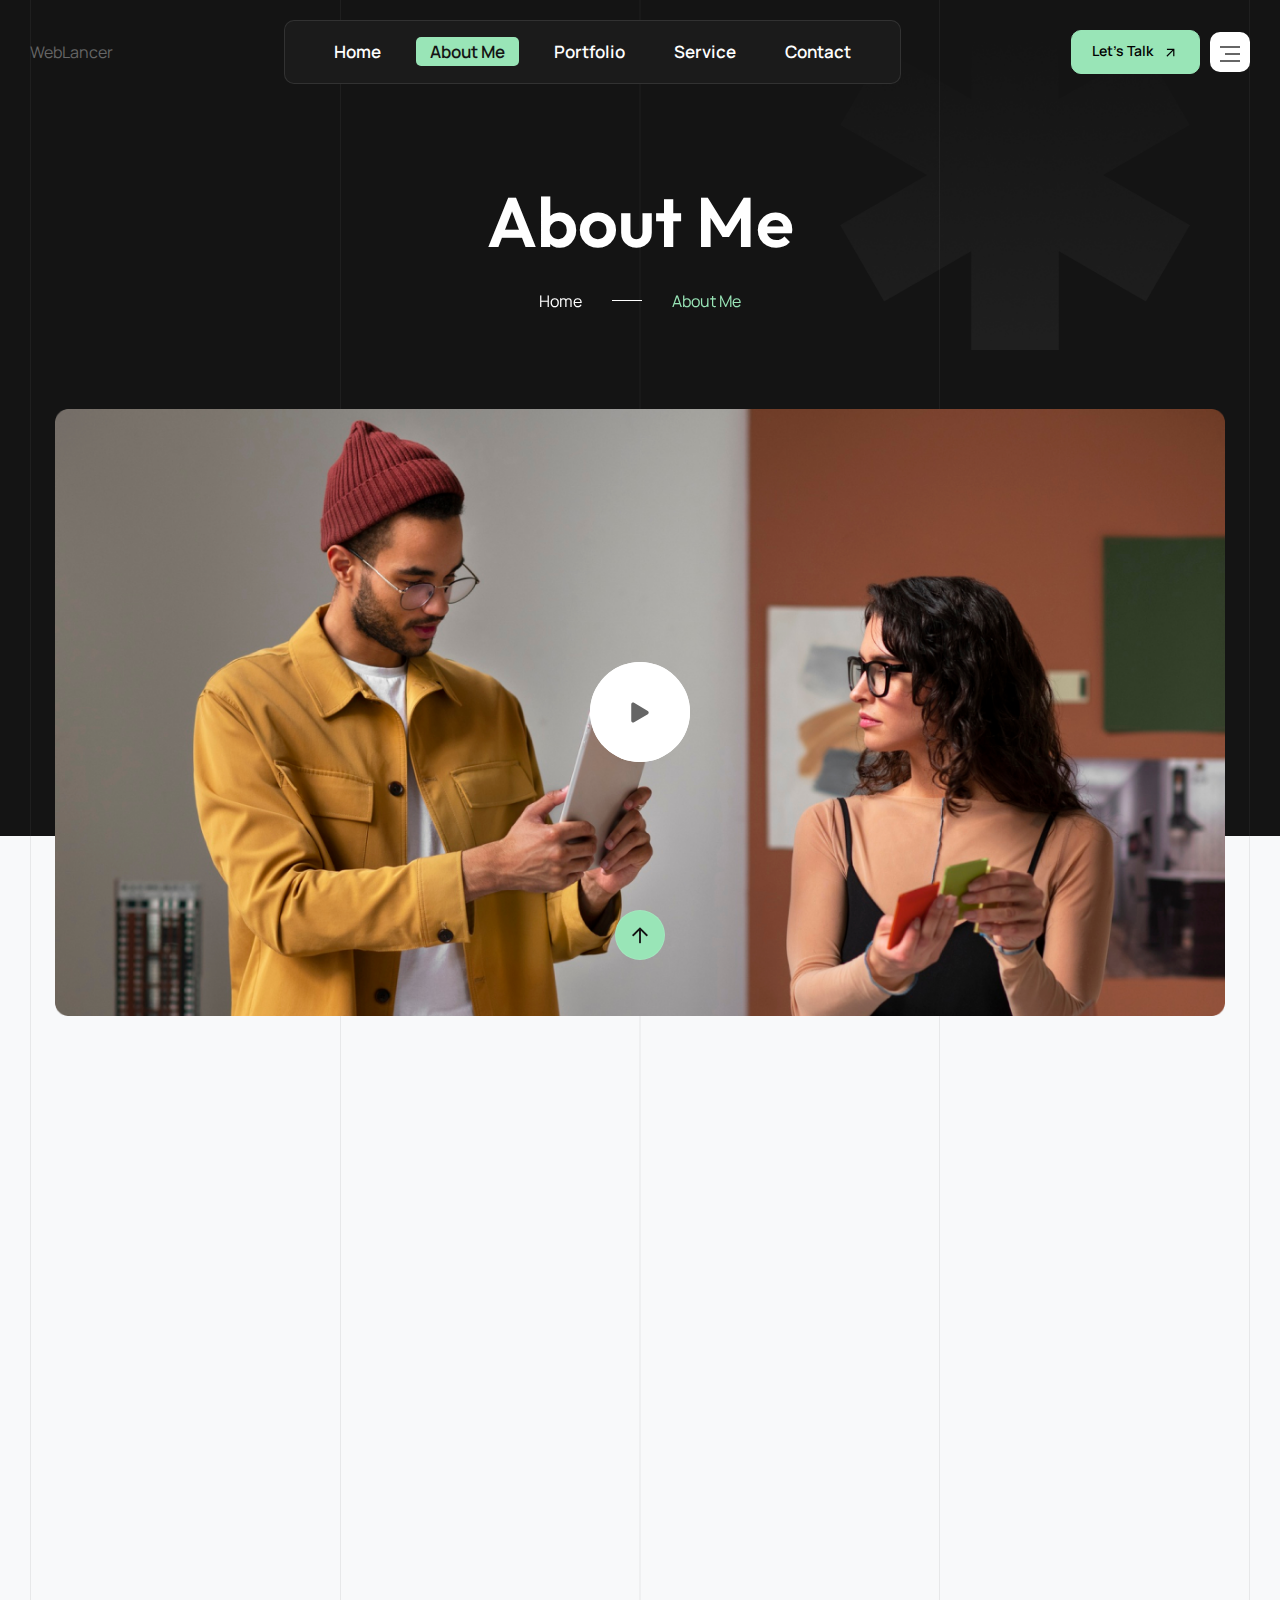
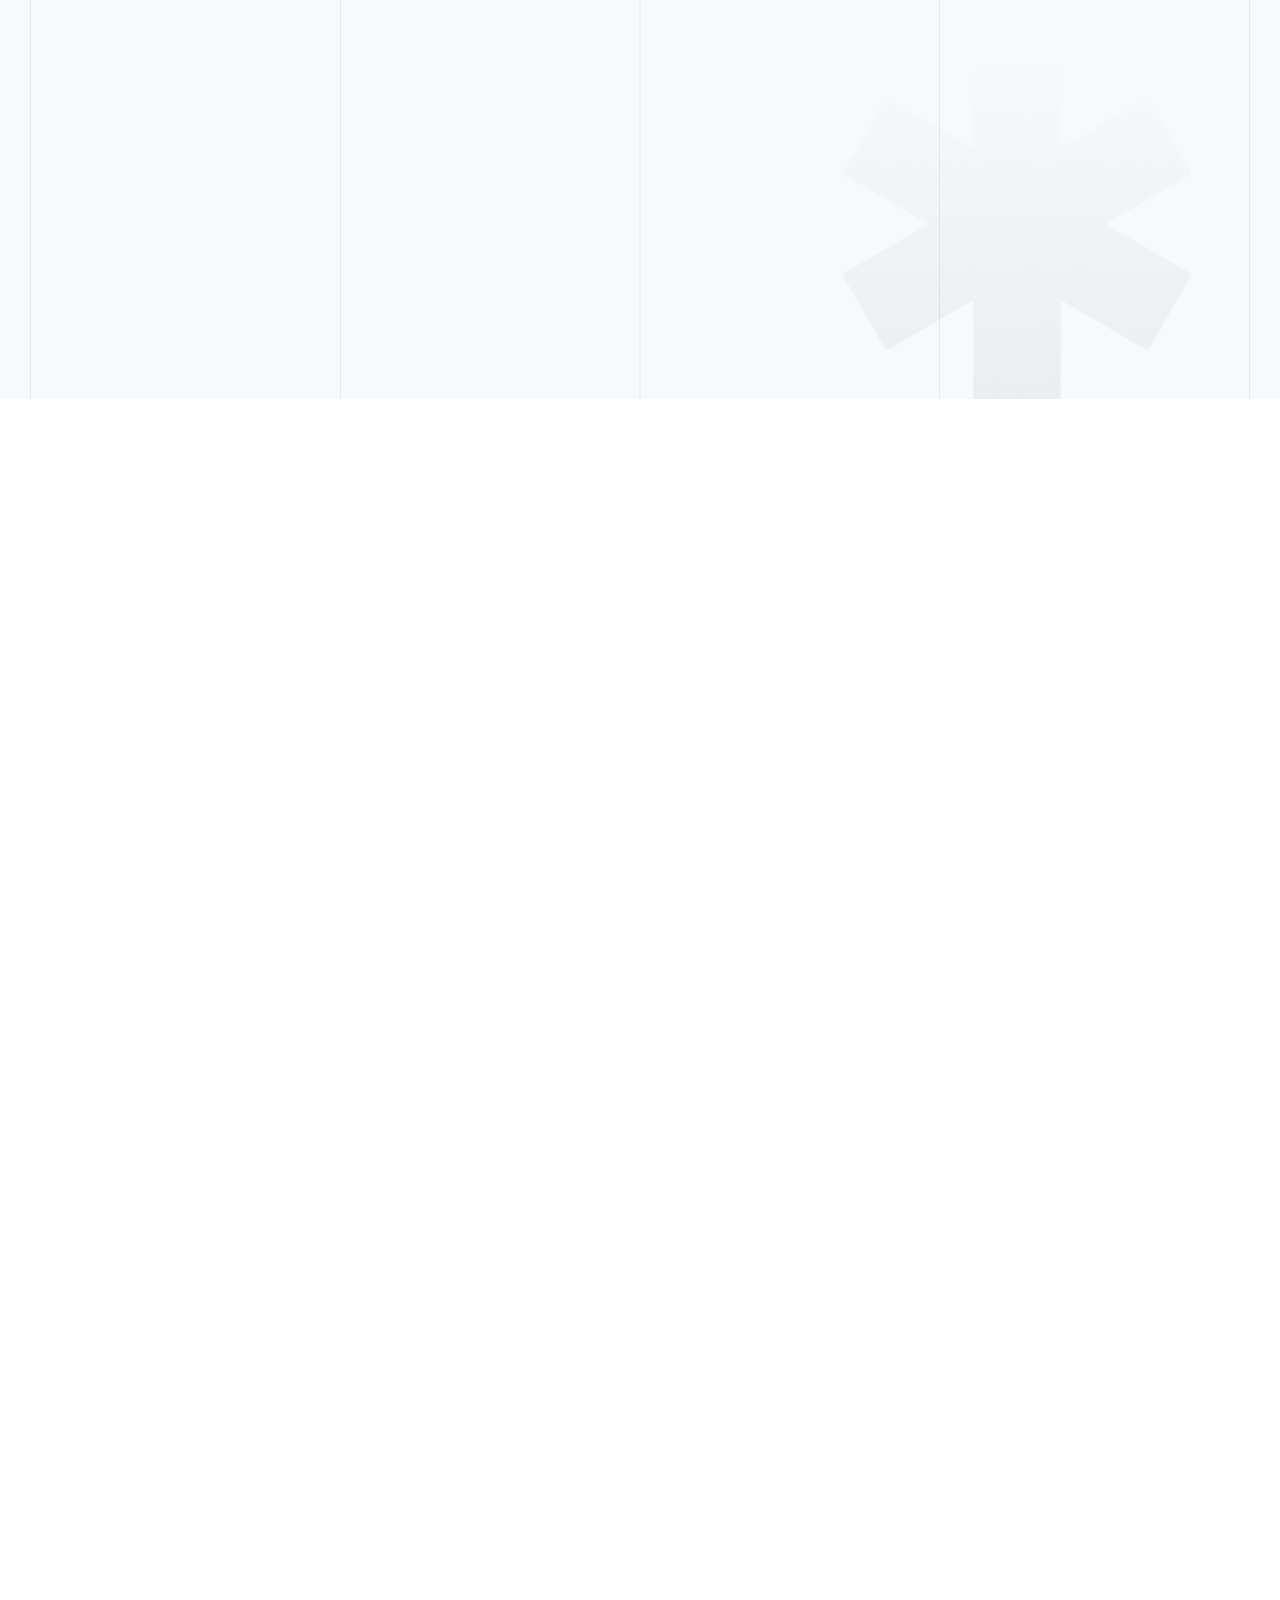
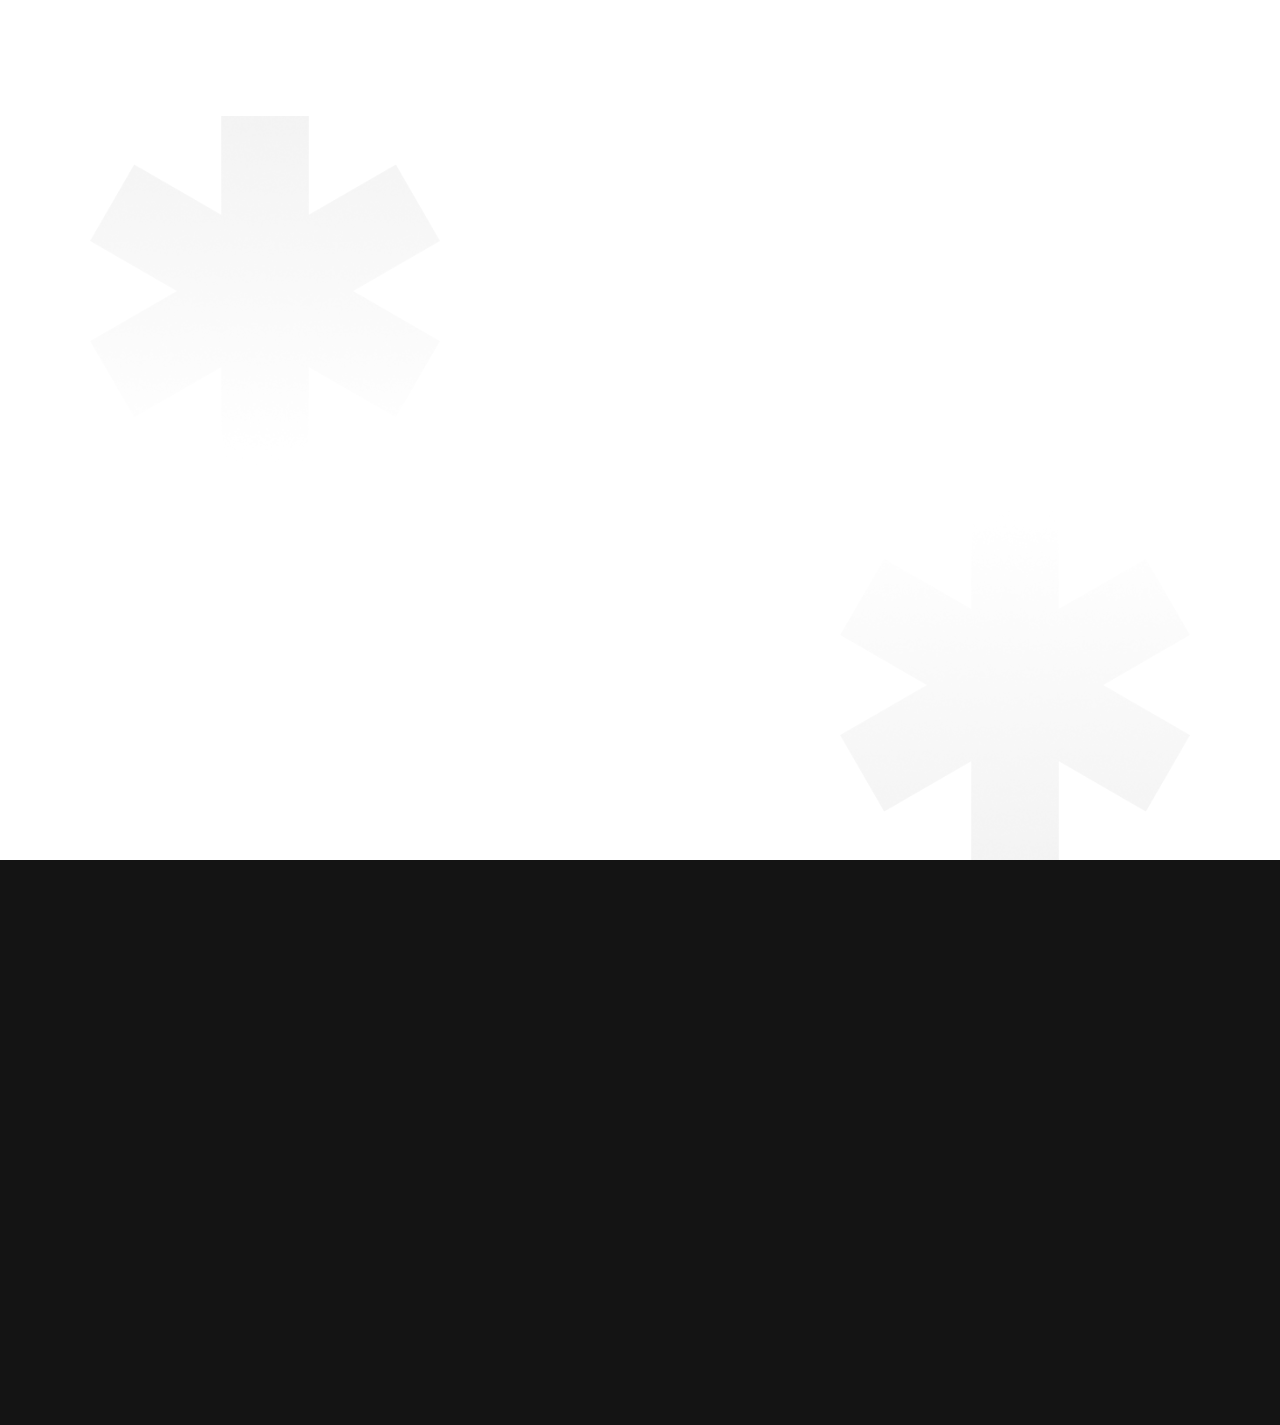
==== about-me.html @ 70f8950f "Add files via upload" ====
<!DOCTYPE html>
<html class="no-js" lang="en">


<!-- Mirrored from www.hiveart.xyz/rexon/rexon/about-me.html by HTTrack Website Copier/3.x [XR&CO'2014], Wed, 20 Nov 2024 06:30:56 GMT -->
<head>
    <meta charset="utf-8" />
    <meta http-equiv="x-ua-compatible" content="ie=edge" />
    <title>Rexon - Personal Portfolio Template</title>
    <meta name="AdsBot-Google" content="noindex follow" />
    <meta name="description" content="Rexon - Personal Portfolio Template">
    <meta name="viewport" content="width=device-width, initial-scale=1, shrink-to-fit=no" />

    <!-- Favicon -->
    <link rel="shortcut icon" type="image/x-icon" href="assets/images/favicon.png" />

    <!-- CSS (Font, Vendor, Icon, Plugins & Style CSS files) -->

    <!-- Font CSS -->
    <link rel="preconnect" href="https://fonts.googleapis.com/">
    <link rel="preconnect" href="https://fonts.gstatic.com/" crossorigin>
    <link href="https://fonts.googleapis.com/css2?family=Manrope:wght@200..800&amp;family=Outfit:wght@100..900&amp;display=swap" rel="stylesheet">

    <!-- Vendor CSS (Bootstrap & Icon Font) -->
    <link rel="stylesheet" href="assets/css/vendor/bootstrap.min.css">

    <!-- Plugins CSS (All Plugins Files) -->
    <link rel="stylesheet" href="assets/css/plugins/aos.css">
    <link rel="stylesheet" href="assets/css/plugins/swiper-bundle.min.css">
    <link rel="stylesheet" href="assets/css/plugins/magnific-popup.css">

    <!-- Style CSS -->
    <link rel="stylesheet" href="assets/css/pages/about-me.css">

</head>

<body>
    <!-- Header start -->
    <div class="container-fluid">
        <header id="sticky-header" class="header position-absolute w-100 z-3">
            <div class="d-flex align-items-center justify-content-between">
                <div class="flex-shrink-1">
                    <a href="index.html" class="brand-logo">
                        WebLancer
                    </a>
                </div>

                <div class="d-none d-xl-flex flex-grow-1 justify-content-center">
                    <nav class="main-nav">
                        <ul class="main-menu text-capitalize d-flex flex-wrap align-items-center list-unstyled p-0 m-0">
                            <li class="main-menu-list-item"><a href="index.html" class="main-menu-link ">Home</a>
                            </li>
                            <li class="main-menu-list-item"><a href="about-me.html" class="main-menu-link main-menu-active-link">About Me</a>
                            </li>
                            <li class="main-menu-list-item"><a href="project.html" class="main-menu-link ">Portfolio</a>
                            </li>
                            <li class="main-menu-list-item"><a href="service.html" class="main-menu-link ">service</a>
                            </li>
                            
                            <li class="main-menu-list-item"><a href="contact.html" class="main-menu-link ">Contact</a>
                            </li>
                        </ul>
                    </nav>
                </div>
                <div class="flex-shrink-1">
                    <div class="d-flex flex-wrap align-items-center justify-content-end contact-btn-wrap">
                        <a href="contact.html" class="btn btn-primary contact-btn d-none d-sm-inline-block">Let’s Talk
                            <span class="contact-btn-icon">
                    <svg width="16" height="15" viewBox="0 0 16 15" fill="none" xmlns="http://www.w3.org/2000/svg">
                        <path
                            d="M3.90566 3.95808C3.88909 3.80893 4.02167 3.67634 4.1874 3.67634H11.1148C11.2806 3.67634 11.3966 3.79235 11.3966 3.95808V10.8855C11.3966 11.0512 11.264 11.1838 11.1148 11.1673L10.4685 11.1838C10.3028 11.1838 10.1702 11.0512 10.1868 10.9021L10.1702 5.74794L4.51885 11.3993C4.40284 11.5153 4.23712 11.5153 4.12111 11.3993L3.65707 10.9352C3.55763 10.8358 3.54106 10.6535 3.65707 10.5375L9.3084 4.88616H4.17083C4.02167 4.90273 3.88909 4.77015 3.88909 4.60442L3.90566 3.95808Z"
                            fill="currentColor" />
                    </svg>
                </span>
                        </a>
                        <button class="border-0 menu-toggle-btn" id="offcanvas-toggle" data-bs-toggle="offcanvas" data-bs-target="#offcanvas" aria-controls="offcanvas">
                            <svg width="20" height="16" viewBox="0 0 20 16" fill="none" xmlns="http://www.w3.org/2000/svg">
                                <path fill-rule="evenodd" clip-rule="evenodd" d="M0 0H20V2H0V0ZM5 7H20V9H5V7ZM20 14H0V16H20V14Z" fill="currentColor" />
                            </svg>

                        </button>
                    </div>
                </div>
            </div>
        </header>

    </div>


    <!-- offcanvas-menu start -->
    <div id="offcanvas" class="offcanvas offcanvas-start bg-dark d-flex flex-column">
        <!-- close button start -->

        <div class="d-flex flex-wrap justify-content-between align-items-center offcanvas-header">
            <a href="index.html">
                <img src="assets/images/logo/offcanvas-logo.png" alt="">
            </a>
            <button id="offcanvas-close" class="offcanvas-close bg-primary border-0" data-bs-dismiss="offcanvas" aria-label="Close">
                <svg width="24" height="24" viewBox="0 0 24 24" fill="none" xmlns="http://www.w3.org/2000/svg">
                    <path fill-rule="evenodd" clip-rule="evenodd" d="M19.2803 4.71967C19.5732 5.01256 19.5732 5.48744 19.2803 5.78033L5.78033 19.2803C5.48744 19.5732 5.01256 19.5732 4.71967 19.2803C4.42678 18.9874 4.42678 18.5126 4.71967 18.2197L18.2197 4.71967C18.5126 4.42678 18.9874 4.42678 19.2803 4.71967Z" fill="white" />
                    <path fill-rule="evenodd" clip-rule="evenodd" d="M4.71967 4.71967C5.01256 4.42678 5.48744 4.42678 5.78033 4.71967L19.2803 18.2197C19.5732 18.5126 19.5732 18.9874 19.2803 19.2803C18.9874 19.5732 18.5126 19.5732 18.2197 19.2803L4.71967 5.78033C4.42678 5.48744 4.42678 5.01256 4.71967 4.71967Z" fill="white" />
                </svg>
            </button>
        </div>
        <!-- close button end -->

        <div class="offcanvas-social-and-navmenu-wrap">

            <!-- offcanvas-menu start -->
            <nav class="offcanvas-nav d-flex flex-wrap flex-column justify-content-between">
                <ul class="offcanvas-menu p-0 list-unstyled">
                    <li class="offcanvas-menu-item">
                        <a href="index.html" class="text-white fw-bold d-flex flex-wrap align-items-center justify-content-between offcanvas-menu-link">Home
                            <span class="d-inline-block animate-arrow-up">
              <svg width="24" height="24" viewBox="0 0 24 24" fill="none" xmlns="http://www.w3.org/2000/svg">
                <path d="M7 17L17 7" stroke="currentColor" stroke-opacity="0.9" stroke-width="2" stroke-linecap="round"
                  stroke-linejoin="round"></path>
                <path d="M7 7H17V17" stroke="currentColor" stroke-opacity="0.9" stroke-width="2" stroke-linecap="round"
                  stroke-linejoin="round"></path>
              </svg>
            </span>
                        </a>
                    </li>
                    <li class="offcanvas-menu-item">
                        <a href="service.html" class="text-white fw-bold d-flex flex-wrap align-items-center justify-content-between offcanvas-menu-link">Services
                            <span class="d-inline-block animate-arrow-up">
              <svg width="24" height="24" viewBox="0 0 24 24" fill="none" xmlns="http://www.w3.org/2000/svg">
                <path d="M7 17L17 7" stroke="currentColor" stroke-opacity="0.9" stroke-width="2" stroke-linecap="round"
                  stroke-linejoin="round"></path>
                <path d="M7 7H17V17" stroke="currentColor" stroke-opacity="0.9" stroke-width="2" stroke-linecap="round"
                  stroke-linejoin="round"></path>
              </svg>
            </span>
                        </a>

                    </li>
                    <li class="offcanvas-menu-item">
                        <a href="service-details.html" class="text-white fw-bold d-flex flex-wrap align-items-center justify-content-between offcanvas-menu-link">Services
                            Details
                            <span class="d-inline-block animate-arrow-up">
              <svg width="24" height="24" viewBox="0 0 24 24" fill="none" xmlns="http://www.w3.org/2000/svg">
                <path d="M7 17L17 7" stroke="currentColor" stroke-opacity="0.9" stroke-width="2" stroke-linecap="round"
                  stroke-linejoin="round"></path>
                <path d="M7 7H17V17" stroke="currentColor" stroke-opacity="0.9" stroke-width="2" stroke-linecap="round"
                  stroke-linejoin="round"></path>
              </svg>
            </span>
                        </a>

                    </li>
                    <li class="offcanvas-menu-item">
                        <a href="blog-grid.html" class="text-white fw-bold d-flex flex-wrap align-items-center justify-content-between offcanvas-menu-link">Blog
                            <span class="d-inline-block animate-arrow-up">
              <svg width="24" height="24" viewBox="0 0 24 24" fill="none" xmlns="http://www.w3.org/2000/svg">
                <path d="M7 17L17 7" stroke="currentColor" stroke-opacity="0.9" stroke-width="2" stroke-linecap="round"
                  stroke-linejoin="round"></path>
                <path d="M7 7H17V17" stroke="currentColor" stroke-opacity="0.9" stroke-width="2" stroke-linecap="round"
                  stroke-linejoin="round"></path>
              </svg>
            </span>
                        </a>
                    </li>
                    <li class="offcanvas-menu-item">
                        <a href="blog-details.html" class="text-white fw-bold d-flex flex-wrap align-items-center justify-content-between offcanvas-menu-link">Blog
                            Details
                            <span class="d-inline-block animate-arrow-up">
              <svg width="24" height="24" viewBox="0 0 24 24" fill="none" xmlns="http://www.w3.org/2000/svg">
                <path d="M7 17L17 7" stroke="currentColor" stroke-opacity="0.9" stroke-width="2" stroke-linecap="round"
                  stroke-linejoin="round"></path>
                <path d="M7 7H17V17" stroke="currentColor" stroke-opacity="0.9" stroke-width="2" stroke-linecap="round"
                  stroke-linejoin="round"></path>
              </svg>
            </span>
                        </a>
                    </li>
                    <li class="offcanvas-menu-item">
                        <a href="project.html" class="text-white fw-bold d-flex flex-wrap align-items-center justify-content-between offcanvas-menu-link">Projects
                            <span class="d-inline-block animate-arrow-up">
              <svg width="24" height="24" viewBox="0 0 24 24" fill="none" xmlns="http://www.w3.org/2000/svg">
                <path d="M7 17L17 7" stroke="currentColor" stroke-opacity="0.9" stroke-width="2" stroke-linecap="round"
                  stroke-linejoin="round"></path>
                <path d="M7 7H17V17" stroke="currentColor" stroke-opacity="0.9" stroke-width="2" stroke-linecap="round"
                  stroke-linejoin="round"></path>
              </svg>
            </span>
                        </a>
                    </li>
                    <li class="offcanvas-menu-item">
                        <a href="Project-details.html" class="text-white fw-bold d-flex flex-wrap align-items-center justify-content-between offcanvas-menu-link">Project
                            Details
                            <span class="d-inline-block animate-arrow-up">
              <svg width="24" height="24" viewBox="0 0 24 24" fill="none" xmlns="http://www.w3.org/2000/svg">
                <path d="M7 17L17 7" stroke="currentColor" stroke-opacity="0.9" stroke-width="2" stroke-linecap="round"
                  stroke-linejoin="round"></path>
                <path d="M7 7H17V17" stroke="currentColor" stroke-opacity="0.9" stroke-width="2" stroke-linecap="round"
                  stroke-linejoin="round"></path>
              </svg>
            </span>
                        </a>
                    </li>
                    <li class="offcanvas-menu-item">
                        <a href="about-me.html" class="text-white fw-bold d-flex flex-wrap align-items-center justify-content-between offcanvas-menu-link">About
                            Me
                            <span class="d-inline-block animate-arrow-up">
              <svg width="24" height="24" viewBox="0 0 24 24" fill="none" xmlns="http://www.w3.org/2000/svg">
                <path d="M7 17L17 7" stroke="currentColor" stroke-opacity="0.9" stroke-width="2" stroke-linecap="round"
                  stroke-linejoin="round"></path>
                <path d="M7 7H17V17" stroke="currentColor" stroke-opacity="0.9" stroke-width="2" stroke-linecap="round"
                  stroke-linejoin="round"></path>
              </svg>
            </span>
                        </a>
                    </li>

                    <li class="offcanvas-menu-item">
                        <a href="contact.html" class="text-white fw-bold d-flex flex-wrap align-items-center justify-content-between offcanvas-menu-link">Contact
                            <span class="d-inline-block animate-arrow-up">
              <svg width="24" height="24" viewBox="0 0 24 24" fill="none" xmlns="http://www.w3.org/2000/svg">
                <path d="M7 17L17 7" stroke="currentColor" stroke-opacity="0.9" stroke-width="2" stroke-linecap="round"
                  stroke-linejoin="round"></path>
                <path d="M7 7H17V17" stroke="currentColor" stroke-opacity="0.9" stroke-width="2" stroke-linecap="round"
                  stroke-linejoin="round"></path>
              </svg>
            </span>
                        </a>
                    </li>

                </ul>
            </nav>

            <nav class="py-10 mt-lg-auto">
                <ul class="social-links d-flex flex-wrap list-unstyled">
                    <li class="social-links-item"><a href="#" class="social-link">
                            <svg width="8" height="14" viewBox="0 0 8 14" fill="none" xmlns="http://www.w3.org/2000/svg">
                                <path d="M7.08398 7.9375H5.17969V13.625H2.64062V7.9375H0.558594V5.60156H2.64062V3.79883C2.64062 1.76758 3.85938 0.625 5.71289 0.625C6.60156 0.625 7.54102 0.802734 7.54102 0.802734V2.80859H6.5C5.48438 2.80859 5.17969 3.41797 5.17969 4.07812V5.60156H7.43945L7.08398 7.9375Z" fill="currentColor"></path>
                            </svg>

                        </a></li>
                    <li class="social-links-item"><a href="#" class="social-link">
                            <svg width="14" height="11" viewBox="0 0 14 11" fill="none" xmlns="http://www.w3.org/2000/svg">
                                <path d="M12.0918 2.60938C12.0918 2.73633 12.0918 2.83789 12.0918 2.96484C12.0918 6.49414 9.42578 10.5312 4.52539 10.5312C3.00195 10.5312 1.60547 10.0996 0.4375 9.33789C0.640625 9.36328 0.84375 9.38867 1.07227 9.38867C2.31641 9.38867 3.45898 8.95703 4.37305 8.24609C3.20508 8.2207 2.21484 7.45898 1.88477 6.39258C2.0625 6.41797 2.21484 6.44336 2.39258 6.44336C2.62109 6.44336 2.875 6.39258 3.07813 6.3418C1.85938 6.08789 0.945313 5.02148 0.945313 3.72656V3.70117C1.30078 3.9043 1.73242 4.00586 2.16406 4.03125C1.42773 3.54883 0.970704 2.73633 0.970704 1.82227C0.970704 1.31445 1.09766 0.857422 1.32617 0.476562C2.64648 2.07617 4.62695 3.14258 6.83594 3.26953C6.78516 3.06641 6.75977 2.86328 6.75977 2.66016C6.75977 1.1875 7.95313 -0.00585938 9.42578 -0.00585938C10.1875 -0.00585938 10.873 0.298828 11.3809 0.832031C11.9648 0.705078 12.5488 0.476562 13.0566 0.171875C12.8535 0.806641 12.4473 1.31445 11.8887 1.64453C12.4219 1.59375 12.9551 1.44141 13.4121 1.23828C13.0566 1.77148 12.5996 2.22852 12.0918 2.60938Z" fill="currentColor"></path>
                            </svg>

                        </a></li>
                    <li class="social-links-item"><a href="#" class="social-link">
                            <svg width="13" height="13" viewBox="0 0 13 13" fill="none" xmlns="http://www.w3.org/2000/svg">
                                <path d="M3.35156 12.125H0.990234V4.5332H3.35156V12.125ZM2.1582 3.51758C1.42187 3.51758 0.8125 2.88281 0.8125 2.12109C0.8125 1.38477 1.42187 0.775391 2.1582 0.775391C2.91992 0.775391 3.5293 1.38477 3.5293 2.12109C3.5293 2.88281 2.91992 3.51758 2.1582 3.51758ZM12.1621 12.125H9.82617V8.44336C9.82617 7.55469 9.80078 6.4375 8.58203 6.4375C7.36328 6.4375 7.18555 7.37695 7.18555 8.36719V12.125H4.82422V4.5332H7.08398V5.57422H7.10937C7.43945 4.99023 8.20117 4.35547 9.34375 4.35547C11.7305 4.35547 12.1875 5.92969 12.1875 7.96094V12.125H12.1621Z" fill="currentColor"></path>
                            </svg>

                        </a></li>
                    <li class="social-links-item"><a href="#" class="social-link">
                            <svg width="13" height="12" viewBox="0 0 13 12" fill="none" xmlns="http://www.w3.org/2000/svg">
                                <path d="M6.5 3.33008C8.09961 3.33008 9.41992 4.65039 9.41992 6.25C9.41992 7.875 8.09961 9.16992 6.5 9.16992C4.875 9.16992 3.58008 7.875 3.58008 6.25C3.58008 4.65039 4.875 3.33008 6.5 3.33008ZM6.5 8.1543C7.54102 8.1543 8.37891 7.31641 8.37891 6.25C8.37891 5.20898 7.54102 4.37109 6.5 4.37109C5.43359 4.37109 4.5957 5.20898 4.5957 6.25C4.5957 7.31641 5.45898 8.1543 6.5 8.1543ZM10.207 3.22852C10.207 3.60938 9.90234 3.91406 9.52148 3.91406C9.14062 3.91406 8.83594 3.60938 8.83594 3.22852C8.83594 2.84766 9.14062 2.54297 9.52148 2.54297C9.90234 2.54297 10.207 2.84766 10.207 3.22852ZM12.1367 3.91406C12.1875 4.85352 12.1875 7.67188 12.1367 8.61133C12.0859 9.52539 11.8828 10.3125 11.2227 10.998C10.5625 11.6582 9.75 11.8613 8.83594 11.9121C7.89648 11.9629 5.07812 11.9629 4.13867 11.9121C3.22461 11.8613 2.4375 11.6582 1.75195 10.998C1.0918 10.3125 0.888671 9.52539 0.83789 8.61133C0.787109 7.67188 0.787109 4.85352 0.83789 3.91406C0.888671 3 1.0918 2.1875 1.75195 1.52734C2.4375 0.867188 3.22461 0.664062 4.13867 0.613281C5.07812 0.5625 7.89648 0.5625 8.83594 0.613281C9.75 0.664062 10.5625 0.867188 11.2227 1.52734C11.8828 2.1875 12.0859 3 12.1367 3.91406ZM10.918 9.60156C11.2227 8.86523 11.1465 7.08789 11.1465 6.25C11.1465 5.4375 11.2227 3.66016 10.918 2.89844C10.7148 2.41602 10.334 2.00977 9.85156 1.83203C9.08984 1.52734 7.3125 1.60352 6.5 1.60352C5.66211 1.60352 3.88477 1.52734 3.14844 1.83203C2.64062 2.03516 2.25977 2.41602 2.05664 2.89844C1.75195 3.66016 1.82812 5.4375 1.82812 6.25C1.82812 7.08789 1.75195 8.86523 2.05664 9.60156C2.25977 10.1094 2.64062 10.4902 3.14844 10.6934C3.88477 10.998 5.66211 10.9219 6.5 10.9219C7.3125 10.9219 9.08984 10.998 9.85156 10.6934C10.334 10.4902 10.7402 10.1094 10.918 9.60156Z" fill="currentColor"></path>
                            </svg>

                        </a></li>
                </ul>
            </nav>
        </div>


    </div>
    <!-- offcanvas-menu end -->

    <!-- Header end -->

    <!-- Hero Banner section start -->
    <section class="banner-section bg-dark position-relative">

        <!-- line pattern start -->
        <div class="line-pattern-light">
            <span class="position-absolute line-verticle line-left"></span>
            <span class="position-absolute line-verticle line-two"></span>
            <span class="position-absolute line-verticle line-three"></span>
            <span class="position-absolute line-verticle line-four"></span>
            <span class="position-absolute line-verticle line-right"></span>
        </div>
        <!-- line pattern end -->

        <img class="position-absolute hero-shape-top top-0 shape-width-400" src="assets/images/shapes/star-top.png" alt="Shapes">
        <img class="position-absolute hero-shape-bottom bottom-0 shape-width-400" src="assets/images/shapes/star-top.png" alt="Shapes">
        <div class="container">
            <div class="row">
                <div class="col-12" data-aos="fade-up">
                    <h2 class="banner-title text-center text-white fw-semibold">About Me</h2>
                    <ul class="d-flex align-items-center justify-content-center list-unstyled bread-crumb">
                        <li class="text-capitalize"><a href="index.html">Home</a></li>
                        <li class="text-capitalize d-flex align-items-center justify-content-center"><span
                            class="breadcrumb-hr-line d-inline-block"></span></li>
                        <li class="text-capitalize text-primary">About Me</li>
                    </ul>
                </div>
                <div class="col-12" data-aos="fade-up" data-aos-delay="500">
                    <div class="banner-card position-relative">
                        <div class="position-relative">
                            <img src="assets/images/video/video.png" alt="video image">
                            <a href="https://www.youtube.com/watch?v=mSC6GwizOag" class="video-play-btn position-absolute">
                                <svg viewBox="0 0 100 100" fill="none" xmlns="http://www.w3.org/2000/svg">
                                    <circle cx="50" cy="50" r="50" fill="white" />
                                    <path d="M57.8125 48.8984C59.0234 49.6406 59.0234 51.3984 57.8125 52.1406L44.0625 60.2656C42.8125 61.0078 41.25 60.1094 41.25 58.625V42.375C41.25 40.7734 42.9297 40.1094 44.0625 40.7734L57.8125 48.8984Z" fill="currentColor" />
                                </svg>

                            </a>
                        </div>
                    </div>
                </div>
            </div>
        </div>

    </section>
    <!-- Hero Banner section end -->


    <!-- About section start -->
    <section class="about-us-one section-padding-bottom position-relative z-0">
        <!-- line pattern start -->
        <div class="line-pattern-dark">
            <span class="position-absolute line-verticle line-left"></span>
            <span class="position-absolute line-verticle line-two"></span>
            <span class="position-absolute line-verticle line-three"></span>
            <span class="position-absolute line-verticle line-four"></span>
            <span class="position-absolute line-verticle line-right"></span>
        </div>
        <!-- line pattern end -->
        <div class="container">
            <div class="row" data-aos="fade-up" data-aos-delay="300">
                <div class="col-12 col-xl-5">
                    <div class="sub-title d-flex align-items-center mb-8 mb-xl-0">
                        <span>01</span> <span class="hr-span"></span> <span>Who I Am</span>
                    </div>
                </div>
                <div class="col-12 col-xl-7">
                    <h3 class="title">
                        Welcome to my portfolio, this
                        <span>is Weblancer,</span> We have over 10+ people speicialized in their 
                        <span>field</span>
                    
                        <span>400+ projects</span> and
                        <span> happy clients</span>
                    </h3>
                </div>
            </div>
            <div class="col-12">
                <div class="fun-fact-card" data-aos="fade-up" data-aos-delay="600">
                    <div class="row row-gap-6">
                        <div class="col-12 col-sm-6 col-md-4 col-lg-4 col-xl-5">
                            <ul class="list-unstyled funfact-lists">
                                <li class="d-flex flex-column">
                                    <span> <span><img src="assets/images/shapes/fact-arrow.png" alt="Shape Image"></span></span>
                                    <span class="fact-counter"><span class="fact-counter-number">400</span> <span>+</span></span>
                                    <p class="fact-counter-text">Project Complete</p>
                                </li>
                            </ul>
                        </div>
                        <div class="col-12 col-sm-6 col-md-4 col-lg-4 col-xl-4">
                            <ul class="list-unstyled funfact-lists ">
                                <li class="d-flex flex-column">
                                    <span><img src="assets/images/shapes/fact-arrow.png" alt="Shape Image"></span>
                                    <span class="fact-counter"><span class="fact-counter-number">400</span> <span>+</span></span>
                                    <p class="fact-counter-text">Satisfactions Clients</p>
                                </li>
                            </ul>
                        </div>
                        <div class="col-12 col-sm-6 col-md-4 col-lg-4 col-xl-3 d-flex justify-content-md-end">
                            <ul class="list-unstyled funfact-lists">
                                <li class="d-flex flex-column">
                                    <span><img src="assets/images/shapes/fact-arrow.png" alt="Shape Image"></span>
                                    <span class="fact-counter"><span class="fact-counter-number">10</span> <span>+</span></span>
                                    <p class="fact-counter-text">Years of Our Oraganisation</p>
                                </li>
                            </ul>
                        </div>
                    </div>
                </div>
            </div>
        </div>
        <img class="position-absolute star-shape-bottom-right bottom-0 shape-width-400" src="assets/images/shapes/star-light.png" alt="Shapes">
    </section>
    <!-- About section End -->


    <!-- Awards Section Start -->
    <section class="bg-white section-padding-top section-padding-bottom">
        <div class="container">
            <div class="row mb-6 pb-6" data-aos="fade-up">
                <div class="col-12 col-xl-6">
                    <div class="sub-title d-flex align-items-center mb-8 mb-xl-0">
                        <span>02</span> <span class="hr-span"></span> <span>My Awards</span>
                    </div>
                </div>
                <div class="col-12 col-xl-6">
                    <h3 class="title">
                        <span class="d-sm-block">I Have Got Many Awards</span>
                        Explore Global Awards
                    </h3>
                </div>
            </div>
            <div class="row">
                <div class="col-12">
                    <div class="awards-lists d-flex flex-column" data-aos="fade-up" data-aos-delay="500">
                        <div class="d-flex flex-column flex-md-row align-items-center justify-content-between awards-list awards-list-active">
                            <span class="awards-date">2002</span>
                            <h4 class="awards-title mb-0">Lead UX/UI Designer</h4>
                            <h5 class="awards-text">Best Design Of the Day</h5>
                        </div>
                        <div class="d-flex flex-column flex-md-row align-items-center justify-content-between awards-list">
                            <span class="awards-date">2002</span>
                            <h4 class="awards-title mb-0">Senior Product Designer</h4>
                            <h5 class="awards-text">Site Of This Week</h5>
                        </div>
                        <div class="d-flex flex-column flex-md-row align-items-center justify-content-between awards-list">
                            <span class="awards-date">2002</span>
                            <h4 class="awards-title mb-0">Web Designer</h4>
                            <h5 class="awards-text">Awwwards</h5>
                        </div>
                        <div class="d-flex flex-column flex-md-row align-items-center justify-content-between awards-list">
                            <span class="awards-date">2002</span>
                            <h4 class="awards-title mb-0">Design Hunt</h4>
                            <h5 class="awards-text">Features Designer</h5>
                        </div>
                        <div class="d-flex flex-column flex-md-row align-items-center justify-content-between awards-list">
                            <span class="awards-date">2002</span>
                            <h4 class="awards-title mb-0">Best Freelancer Designer</h4>
                            <h5 class="awards-text">Dribbble</h5>
                        </div>
                        <div class="d-flex flex-column flex-md-row align-items-center justify-content-between awards-list">
                            <span class="awards-date">2002</span>
                            <h4 class="awards-title mb-0">Quick Learner</h4>
                            <h5 class="awards-text">Features Designer</h5>
                        </div>


                    </div>

                    <div class="d-flex justify-content-center mt-10" data-aos="fade-up" data-aos-delay="300">
                        <a href="#" class="btn btn-primary">
                            View All Awards
                            <span class="contact-btn-icon">
                                <svg width="16" height="15" viewBox="0 0 16 15" fill="none"
                                    xmlns="http://www.w3.org/2000/svg">
                                    <path
                                        d="M3.90566 3.95808C3.88909 3.80893 4.02167 3.67634 4.1874 3.67634H11.1148C11.2806 3.67634 11.3966 3.79235 11.3966 3.95808V10.8855C11.3966 11.0512 11.264 11.1838 11.1148 11.1673L10.4685 11.1838C10.3028 11.1838 10.1702 11.0512 10.1868 10.9021L10.1702 5.74794L4.51885 11.3993C4.40284 11.5153 4.23712 11.5153 4.12111 11.3993L3.65707 10.9352C3.55763 10.8358 3.54106 10.6535 3.65707 10.5375L9.3084 4.88616H4.17083C4.02167 4.90273 3.88909 4.77015 3.88909 4.60442L3.90566 3.95808Z"
                                        fill="currentColor"></path>
                                </svg>
                            </span>
                        </a>
                    </div>
                </div>
            </div>
        </div>
    </section>
    <!-- Awards Section End -->


    <!-- Testimonial section start -->
   
    <!-- Testimonial section End -->


    <!-- Brand Section Start-->

    <div class="bg-white partner-section position-relative z-1" data-aos="fade-up" data-aos-delay="300">
        <div class="partner-section-inner">
            <div class="container-fluid">
                <div class="row">
                    <div class="col-12">
                        <div class="brandCarousel">
                            <div class="swiper brand-carousel">
                                <div class="swiper-wrapper">
                                    <div class="swiper-slide">
                                        <img class="mx-auto d-block" src="assets/images/partners/walmart.png" alt="walmart">
                                    </div>
                                    <div class="swiper-slide">
                                        <img class="mx-auto d-block" src="assets/images/partners/trend-micro.png" alt="Trend Micro">
                                    </div>
                                    <div class="swiper-slide">
                                        <img class="mx-auto d-block" src="assets/images/partners/slack.png" alt="slack">
                                    </div>
                                    <div class="swiper-slide">
                                        <img class="mx-auto d-block" src="assets/images/partners/appen.png" alt="appen">
                                    </div>
                                    <div class="swiper-slide">
                                        <img class="mx-auto d-block" src="assets/images/partners/linkedIn.png" alt="linkedIn">
                                    </div>
                                    <div class="swiper-slide">
                                        <img class="mx-auto d-block" src="assets/images/partners/spotify.png" alt="spotify">
                                    </div>
                                    <div class="swiper-slide">
                                        <img class="mx-auto d-block" src="assets/images/partners/insta.png" alt="Insta">
                                    </div>
                                    <div class="swiper-slide">
                                        <img class="mx-auto d-block" src="assets/images/partners/slack.png" alt="slack">
                                    </div>
                                </div>
                            </div>
                        </div>


                    </div>
                </div>
            </div>
        </div>

    </div>

    <!-- Brand Section End-->


    <!-- Cta section start -->
    <section class="cta-section section-padding-top section-padding-bottom bg-white position-relative z-1">
        <div class="container">
            <div class="row">
                <div class="col">
                    <div class="row" data-aos="zoom-in">
                        <div class="col-12 text-center">
                            <span class="cta-sub-title text-secondary fw-medium">Have Any Project On Minds!</span>
                            <h3 class="cta-title">
                                Let’s Work
                                <span>Together</span>
                            </h3>

                            <div class="d-flex cta-btn-group justify-content-center align-items-center">
                                <a href="contact.html" class="btn btn-primary">
                                    Get Started
                                    <span class="contact-btn-icon">
                    <svg width="16" height="15" viewBox="0 0 16 15" fill="none" xmlns="http://www.w3.org/2000/svg">
                        <path
                            d="M3.90566 3.95808C3.88909 3.80893 4.02167 3.67634 4.1874 3.67634H11.1148C11.2806 3.67634 11.3966 3.79235 11.3966 3.95808V10.8855C11.3966 11.0512 11.264 11.1838 11.1148 11.1673L10.4685 11.1838C10.3028 11.1838 10.1702 11.0512 10.1868 10.9021L10.1702 5.74794L4.51885 11.3993C4.40284 11.5153 4.23712 11.5153 4.12111 11.3993L3.65707 10.9352C3.55763 10.8358 3.54106 10.6535 3.65707 10.5375L9.3084 4.88616H4.17083C4.02167 4.90273 3.88909 4.77015 3.88909 4.60442L3.90566 3.95808Z"
                            fill="currentColor"></path>
                    </svg>
                </span>
                                </a>
                                <a href="contact.html" class="btn btn-secondary-outline">
                                    Contact Us
                                    <span class="contact-btn-icon">
                    <svg width="16" height="15" viewBox="0 0 16 15" fill="none" xmlns="http://www.w3.org/2000/svg">
                        <path
                            d="M3.90566 3.95808C3.88909 3.80893 4.02167 3.67634 4.1874 3.67634H11.1148C11.2806 3.67634 11.3966 3.79235 11.3966 3.95808V10.8855C11.3966 11.0512 11.264 11.1838 11.1148 11.1673L10.4685 11.1838C10.3028 11.1838 10.1702 11.0512 10.1868 10.9021L10.1702 5.74794L4.51885 11.3993C4.40284 11.5153 4.23712 11.5153 4.12111 11.3993L3.65707 10.9352C3.55763 10.8358 3.54106 10.6535 3.65707 10.5375L9.3084 4.88616H4.17083C4.02167 4.90273 3.88909 4.77015 3.88909 4.60442L3.90566 3.95808Z"
                            fill="currentColor"></path>
                    </svg>
                </span>
                                </a>
                            </div>
                        </div>
                    </div>

                </div>
            </div>
        </div>
        <img class="position-absolute blog-shape-top top-0 shape-width-400" src="assets/images/shapes/star-light-top.png" alt="Shapes">
        <img class="position-absolute blog-shape-bottom bottom-0 shape-width-400" src="assets/images/shapes/star-light-bottom.png" alt="Shapes">
    </section>
    <!-- Cta section End -->

    <!-- Footer Start -->
    <footer class="bg-dark">
        <div class="overflow-hidden">
            <div data-aos="zoom-in">
                <div class="footer position-relative z-1">
                    <!-- line pattern start -->
                    <div class="line-pattern-light">
                        <span class="position-absolute line-verticle line-left"></span>
                        <span class="position-absolute line-verticle line-two"></span>
                        <span class="position-absolute line-verticle line-three"></span>
                        <span class="position-absolute line-verticle line-four"></span>
                        <span class="position-absolute line-verticle line-right"></span>
                    </div>
                    <!-- line pattern end -->
                    <div class="container">
                        <div class="row">
                            <div class="col-md-12 col-lg-3 col-xl-2">
                                <div class="row flex-lg-column">
                                    <a class="col-12 col-sm-6 col-md-7 col-lg-12" href="index.html">WebLancer</a>
                                    <div class="footer-widget-list d-xl-none col-12 col-sm-6 col-md-5 col-lg-12 mt-6 mb-8 mt-sm-0 mt-lg-8">
                                        <div class="footer-widget-list-item">
                                            <p>Social Media</p>
                                            <ul class="social-links d-flex flex-wrap list-unstyled">
                                                <li class="social-links-item"><a href="#" class="social-link">
                                                        <svg width="8" height="14" viewBox="0 0 8 14" fill="none" xmlns="http://www.w3.org/2000/svg">
                                                            <path d="M7.08398 7.9375H5.17969V13.625H2.64062V7.9375H0.558594V5.60156H2.64062V3.79883C2.64062 1.76758 3.85938 0.625 5.71289 0.625C6.60156 0.625 7.54102 0.802734 7.54102 0.802734V2.80859H6.5C5.48438 2.80859 5.17969 3.41797 5.17969 4.07812V5.60156H7.43945L7.08398 7.9375Z" fill="currentColor" />
                                                        </svg>

                                                    </a></li>
                                                <li class="social-links-item"><a href="#" class="social-link">
                                                        <svg width="14" height="11" viewBox="0 0 14 11" fill="none" xmlns="http://www.w3.org/2000/svg">
                                                            <path d="M12.0918 2.60938C12.0918 2.73633 12.0918 2.83789 12.0918 2.96484C12.0918 6.49414 9.42578 10.5312 4.52539 10.5312C3.00195 10.5312 1.60547 10.0996 0.4375 9.33789C0.640625 9.36328 0.84375 9.38867 1.07227 9.38867C2.31641 9.38867 3.45898 8.95703 4.37305 8.24609C3.20508 8.2207 2.21484 7.45898 1.88477 6.39258C2.0625 6.41797 2.21484 6.44336 2.39258 6.44336C2.62109 6.44336 2.875 6.39258 3.07813 6.3418C1.85938 6.08789 0.945313 5.02148 0.945313 3.72656V3.70117C1.30078 3.9043 1.73242 4.00586 2.16406 4.03125C1.42773 3.54883 0.970704 2.73633 0.970704 1.82227C0.970704 1.31445 1.09766 0.857422 1.32617 0.476562C2.64648 2.07617 4.62695 3.14258 6.83594 3.26953C6.78516 3.06641 6.75977 2.86328 6.75977 2.66016C6.75977 1.1875 7.95313 -0.00585938 9.42578 -0.00585938C10.1875 -0.00585938 10.873 0.298828 11.3809 0.832031C11.9648 0.705078 12.5488 0.476562 13.0566 0.171875C12.8535 0.806641 12.4473 1.31445 11.8887 1.64453C12.4219 1.59375 12.9551 1.44141 13.4121 1.23828C13.0566 1.77148 12.5996 2.22852 12.0918 2.60938Z" fill="currentColor" />
                                                        </svg>

                                                    </a></li>
                                                <li class="social-links-item"><a href="#" class="social-link">
                                                        <svg width="13" height="13" viewBox="0 0 13 13" fill="none" xmlns="http://www.w3.org/2000/svg">
                                                            <path d="M3.35156 12.125H0.990234V4.5332H3.35156V12.125ZM2.1582 3.51758C1.42187 3.51758 0.8125 2.88281 0.8125 2.12109C0.8125 1.38477 1.42187 0.775391 2.1582 0.775391C2.91992 0.775391 3.5293 1.38477 3.5293 2.12109C3.5293 2.88281 2.91992 3.51758 2.1582 3.51758ZM12.1621 12.125H9.82617V8.44336C9.82617 7.55469 9.80078 6.4375 8.58203 6.4375C7.36328 6.4375 7.18555 7.37695 7.18555 8.36719V12.125H4.82422V4.5332H7.08398V5.57422H7.10937C7.43945 4.99023 8.20117 4.35547 9.34375 4.35547C11.7305 4.35547 12.1875 5.92969 12.1875 7.96094V12.125H12.1621Z" fill="currentColor" />
                                                        </svg>

                                                    </a></li>
                                                <li class="social-links-item"><a href="#" class="social-link">
                                                        <svg width="13" height="12" viewBox="0 0 13 12" fill="none" xmlns="http://www.w3.org/2000/svg">
                                                            <path d="M6.5 3.33008C8.09961 3.33008 9.41992 4.65039 9.41992 6.25C9.41992 7.875 8.09961 9.16992 6.5 9.16992C4.875 9.16992 3.58008 7.875 3.58008 6.25C3.58008 4.65039 4.875 3.33008 6.5 3.33008ZM6.5 8.1543C7.54102 8.1543 8.37891 7.31641 8.37891 6.25C8.37891 5.20898 7.54102 4.37109 6.5 4.37109C5.43359 4.37109 4.5957 5.20898 4.5957 6.25C4.5957 7.31641 5.45898 8.1543 6.5 8.1543ZM10.207 3.22852C10.207 3.60938 9.90234 3.91406 9.52148 3.91406C9.14062 3.91406 8.83594 3.60938 8.83594 3.22852C8.83594 2.84766 9.14062 2.54297 9.52148 2.54297C9.90234 2.54297 10.207 2.84766 10.207 3.22852ZM12.1367 3.91406C12.1875 4.85352 12.1875 7.67188 12.1367 8.61133C12.0859 9.52539 11.8828 10.3125 11.2227 10.998C10.5625 11.6582 9.75 11.8613 8.83594 11.9121C7.89648 11.9629 5.07812 11.9629 4.13867 11.9121C3.22461 11.8613 2.4375 11.6582 1.75195 10.998C1.0918 10.3125 0.888671 9.52539 0.83789 8.61133C0.787109 7.67188 0.787109 4.85352 0.83789 3.91406C0.888671 3 1.0918 2.1875 1.75195 1.52734C2.4375 0.867188 3.22461 0.664062 4.13867 0.613281C5.07812 0.5625 7.89648 0.5625 8.83594 0.613281C9.75 0.664062 10.5625 0.867188 11.2227 1.52734C11.8828 2.1875 12.0859 3 12.1367 3.91406ZM10.918 9.60156C11.2227 8.86523 11.1465 7.08789 11.1465 6.25C11.1465 5.4375 11.2227 3.66016 10.918 2.89844C10.7148 2.41602 10.334 2.00977 9.85156 1.83203C9.08984 1.52734 7.3125 1.60352 6.5 1.60352C5.66211 1.60352 3.88477 1.52734 3.14844 1.83203C2.64062 2.03516 2.25977 2.41602 2.05664 2.89844C1.75195 3.66016 1.82812 5.4375 1.82812 6.25C1.82812 7.08789 1.75195 8.86523 2.05664 9.60156C2.25977 10.1094 2.64062 10.4902 3.14844 10.6934C3.88477 10.998 5.66211 10.9219 6.5 10.9219C7.3125 10.9219 9.08984 10.998 9.85156 10.6934C10.334 10.4902 10.7402 10.1094 10.918 9.60156Z" fill="currentColor" />
                                                        </svg>

                                                    </a></li>
                                            </ul>
                                        </div>
                                    </div>
                                </div>
                            </div>
                            <div class="col-12 col-sm-6 col-md-7 col-lg-5 col-xl-4">
                                <div class="footer-widget">
                                    <div class="footer-widget-list">
                                        <div class="footer-widget-list-item">
                                            <p>Location</p>
                                            <h3 class="footer-title">352 Thatcher Road St, Mahattan,<br /> NY 10463, US</h3>
                                        </div>
                                        <div class="footer-widget-list-item">
                                            <p>Get In Touch</p>
                                            <a class="text-white footer-widget-link" href="mailto:support@gmail.com">support@gmail.com</a>
                                            <a class="text-white footer-widget-link" href="tel:+00012345688">+000 (123) 456
                                                88</a>
                                        </div>
                                    </div>
                                </div>
                            </div>
                            <div class="col-12 col-sm-6 col-md-5 col-lg-4 col-xl-4">
                                <div class="footer-widget">
                                    <div class="footer-widget-list">
                                        <div class="footer-widget-list-item">
                                            <p>Newsletter</p>
                                            <h3 class="footer-title">Subscribe our newsletter <br />
                                        to get more updates</h3>
                                        </div>
                                        <div class="footer-widget-list-item">
                                            <form class="news-letter">
                                                <div class="position-relative">
                                                    <span class="position-absolute form-email-icon">
                                                <svg width="14" height="15" viewBox="0 0 14 15" fill="none"
                                                    xmlns="http://www.w3.org/2000/svg">
                                                    <path
                                                        d="M13.5078 5.26172C13.8086 5.50781 14 5.86328 14 6.27344V13.4375C14 14.1758 13.3984 14.75 12.6875 14.75H1.3125C0.574219 14.75 0 14.1758 0 13.4375V6.27344C0 5.86328 0.164062 5.50781 0.464844 5.26172C0.574219 5.17969 3.5 2.82812 4.15625 2.28125C4.78516 1.78906 5.79688 0.75 7 0.75C8.17578 0.75 9.21484 1.81641 9.81641 2.28125C10.4453 2.80078 13.3711 5.15234 13.5078 5.26172ZM12.6875 13.2734V6.35547C12.6875 6.30078 12.6602 6.24609 12.6055 6.21875C12.168 5.86328 9.625 3.83984 8.99609 3.32031C8.50391 2.9375 7.62891 2.0625 7 2.0625C6.34375 2.0625 5.46875 2.91016 4.97656 3.32031C4.34766 3.83984 1.80469 5.86328 1.36719 6.21875C1.3125 6.24609 1.3125 6.30078 1.3125 6.35547V13.2734C1.3125 13.3828 1.36719 13.4375 1.47656 13.4375H12.5234C12.6055 13.4375 12.6875 13.3828 12.6875 13.2734ZM11.8125 8.16016C11.9219 8.29688 11.8945 8.51562 11.7578 8.625C10.9648 9.25391 10.1172 9.91016 9.81641 10.1836C9.1875 10.6758 8.17578 11.6875 7 11.6875C5.79688 11.6875 4.75781 10.6484 4.15625 10.1836C3.85547 9.9375 3.00781 9.25391 2.21484 8.625C2.07812 8.51562 2.05078 8.29688 2.16016 8.16016L2.59766 7.64062C2.70703 7.50391 2.89844 7.47656 3.0625 7.61328C3.82812 8.24219 4.64844 8.89844 4.97656 9.14453C5.46875 9.52734 6.34375 10.375 7 10.375C7.62891 10.375 8.50391 9.55469 8.99609 9.14453C9.32422 8.89844 10.1445 8.24219 10.9102 7.61328C11.0742 7.47656 11.2656 7.50391 11.375 7.64062L11.8125 8.16016Z"
                                                        fill="currentColor" />
                                                </svg>

                                            </span>
                                                    <input type="text" class="form-control" placeholder="Email Address">
                                                </div>
                                                <button type="submit" class="btn btn-primary contact-btn">Subscribe
                                                    <span class="contact-btn-icon">
                                                <svg width="16" height="15" viewBox="0 0 16 15" fill="none"
                                                    xmlns="http://www.w3.org/2000/svg">
                                                    <path
                                                        d="M3.90566 3.95808C3.88909 3.80893 4.02167 3.67634 4.1874 3.67634H11.1148C11.2806 3.67634 11.3966 3.79235 11.3966 3.95808V10.8855C11.3966 11.0512 11.264 11.1838 11.1148 11.1673L10.4685 11.1838C10.3028 11.1838 10.1702 11.0512 10.1868 10.9021L10.1702 5.74794L4.51885 11.3993C4.40284 11.5153 4.23712 11.5153 4.12111 11.3993L3.65707 10.9352C3.55763 10.8358 3.54106 10.6535 3.65707 10.5375L9.3084 4.88616H4.17083C4.02167 4.90273 3.88909 4.77015 3.88909 4.60442L3.90566 3.95808Z"
                                                        fill="currentColor"></path>
                                                </svg>
                                            </span>
                                                </button>
                                            </form>
                                        </div>
                                    </div>
                                </div>

                            </div>
                            <div class="col col-md-6 d-none d-xl-block col-xl-2">
                                <div class="footer-widget px-0">
                                    <div class="footer-widget-list">
                                        <div class="footer-widget-list-item">
                                            <p>Social Media</p>
                                            <ul class="social-links d-flex flex-wrap list-unstyled">
                                                <li class="social-links-item"><a href="#" class="social-link">
                                                        <svg width="8" height="14" viewBox="0 0 8 14" fill="none" xmlns="http://www.w3.org/2000/svg">
                                                            <path d="M7.08398 7.9375H5.17969V13.625H2.64062V7.9375H0.558594V5.60156H2.64062V3.79883C2.64062 1.76758 3.85938 0.625 5.71289 0.625C6.60156 0.625 7.54102 0.802734 7.54102 0.802734V2.80859H6.5C5.48438 2.80859 5.17969 3.41797 5.17969 4.07812V5.60156H7.43945L7.08398 7.9375Z" fill="currentColor" />
                                                        </svg>

                                                    </a></li>
                                                <li class="social-links-item"><a href="#" class="social-link">
                                                        <svg width="14" height="11" viewBox="0 0 14 11" fill="none" xmlns="http://www.w3.org/2000/svg">
                                                            <path d="M12.0918 2.60938C12.0918 2.73633 12.0918 2.83789 12.0918 2.96484C12.0918 6.49414 9.42578 10.5312 4.52539 10.5312C3.00195 10.5312 1.60547 10.0996 0.4375 9.33789C0.640625 9.36328 0.84375 9.38867 1.07227 9.38867C2.31641 9.38867 3.45898 8.95703 4.37305 8.24609C3.20508 8.2207 2.21484 7.45898 1.88477 6.39258C2.0625 6.41797 2.21484 6.44336 2.39258 6.44336C2.62109 6.44336 2.875 6.39258 3.07813 6.3418C1.85938 6.08789 0.945313 5.02148 0.945313 3.72656V3.70117C1.30078 3.9043 1.73242 4.00586 2.16406 4.03125C1.42773 3.54883 0.970704 2.73633 0.970704 1.82227C0.970704 1.31445 1.09766 0.857422 1.32617 0.476562C2.64648 2.07617 4.62695 3.14258 6.83594 3.26953C6.78516 3.06641 6.75977 2.86328 6.75977 2.66016C6.75977 1.1875 7.95313 -0.00585938 9.42578 -0.00585938C10.1875 -0.00585938 10.873 0.298828 11.3809 0.832031C11.9648 0.705078 12.5488 0.476562 13.0566 0.171875C12.8535 0.806641 12.4473 1.31445 11.8887 1.64453C12.4219 1.59375 12.9551 1.44141 13.4121 1.23828C13.0566 1.77148 12.5996 2.22852 12.0918 2.60938Z" fill="currentColor" />
                                                        </svg>

                                                    </a></li>
                                                <li class="social-links-item"><a href="#" class="social-link">
                                                        <svg width="13" height="13" viewBox="0 0 13 13" fill="none" xmlns="http://www.w3.org/2000/svg">
                                                            <path d="M3.35156 12.125H0.990234V4.5332H3.35156V12.125ZM2.1582 3.51758C1.42187 3.51758 0.8125 2.88281 0.8125 2.12109C0.8125 1.38477 1.42187 0.775391 2.1582 0.775391C2.91992 0.775391 3.5293 1.38477 3.5293 2.12109C3.5293 2.88281 2.91992 3.51758 2.1582 3.51758ZM12.1621 12.125H9.82617V8.44336C9.82617 7.55469 9.80078 6.4375 8.58203 6.4375C7.36328 6.4375 7.18555 7.37695 7.18555 8.36719V12.125H4.82422V4.5332H7.08398V5.57422H7.10937C7.43945 4.99023 8.20117 4.35547 9.34375 4.35547C11.7305 4.35547 12.1875 5.92969 12.1875 7.96094V12.125H12.1621Z" fill="currentColor" />
                                                        </svg>

                                                    </a></li>
                                                <li class="social-links-item"><a href="#" class="social-link">
                                                        <svg width="13" height="12" viewBox="0 0 13 12" fill="none" xmlns="http://www.w3.org/2000/svg">
                                                            <path d="M6.5 3.33008C8.09961 3.33008 9.41992 4.65039 9.41992 6.25C9.41992 7.875 8.09961 9.16992 6.5 9.16992C4.875 9.16992 3.58008 7.875 3.58008 6.25C3.58008 4.65039 4.875 3.33008 6.5 3.33008ZM6.5 8.1543C7.54102 8.1543 8.37891 7.31641 8.37891 6.25C8.37891 5.20898 7.54102 4.37109 6.5 4.37109C5.43359 4.37109 4.5957 5.20898 4.5957 6.25C4.5957 7.31641 5.45898 8.1543 6.5 8.1543ZM10.207 3.22852C10.207 3.60938 9.90234 3.91406 9.52148 3.91406C9.14062 3.91406 8.83594 3.60938 8.83594 3.22852C8.83594 2.84766 9.14062 2.54297 9.52148 2.54297C9.90234 2.54297 10.207 2.84766 10.207 3.22852ZM12.1367 3.91406C12.1875 4.85352 12.1875 7.67188 12.1367 8.61133C12.0859 9.52539 11.8828 10.3125 11.2227 10.998C10.5625 11.6582 9.75 11.8613 8.83594 11.9121C7.89648 11.9629 5.07812 11.9629 4.13867 11.9121C3.22461 11.8613 2.4375 11.6582 1.75195 10.998C1.0918 10.3125 0.888671 9.52539 0.83789 8.61133C0.787109 7.67188 0.787109 4.85352 0.83789 3.91406C0.888671 3 1.0918 2.1875 1.75195 1.52734C2.4375 0.867188 3.22461 0.664062 4.13867 0.613281C5.07812 0.5625 7.89648 0.5625 8.83594 0.613281C9.75 0.664062 10.5625 0.867188 11.2227 1.52734C11.8828 2.1875 12.0859 3 12.1367 3.91406ZM10.918 9.60156C11.2227 8.86523 11.1465 7.08789 11.1465 6.25C11.1465 5.4375 11.2227 3.66016 10.918 2.89844C10.7148 2.41602 10.334 2.00977 9.85156 1.83203C9.08984 1.52734 7.3125 1.60352 6.5 1.60352C5.66211 1.60352 3.88477 1.52734 3.14844 1.83203C2.64062 2.03516 2.25977 2.41602 2.05664 2.89844C1.75195 3.66016 1.82812 5.4375 1.82812 6.25C1.82812 7.08789 1.75195 8.86523 2.05664 9.60156C2.25977 10.1094 2.64062 10.4902 3.14844 10.6934C3.88477 10.998 5.66211 10.9219 6.5 10.9219C7.3125 10.9219 9.08984 10.998 9.85156 10.6934C10.334 10.4902 10.7402 10.1094 10.918 9.60156Z" fill="currentColor" />
                                                        </svg>

                                                    </a></li>
                                            </ul>
                                        </div>
                                    </div>
                                </div>
                            </div>
                        </div>

                    </div>
                </div>
                <div class="coppyright">
                    <div class="container">
                        <div class="row">
                            <div class="col-md-6">
                                <ul class="footer-links d-flex align-items-center justify-content-center justify-content-md-end list-unstyled">
                                    <li class="footer-links-item"><a href="#" class="footer-link">Home</a></li>
                                    <li class="footer-links-item"><a href="#" class="footer-link">About</a></li>
                                    <li class="footer-links-item"><a href="#" class="footer-link"> Privacy Policy</a></li>
                                    <li class="footer-links-item"><a href="#" class="footer-link">Contact</a></li>
                                </ul>
                            </div>
                            <div class="col-md-6 order-md-first mt-2 mt-md-0">
                                <p class="text-center text-md-start">© 2024 <a class="text-primary" href="#">WebLancer</a> - All
                                    rights
                                    reserved.</p>
                            </div>
                        </div>
                    </div>
                </div>
            </div>
        </div>
        <a id="scrollUp" href="#" class="scroll-up">
            <svg width="16" height="17" viewBox="0 0 16 17" fill="none" xmlns="http://www.w3.org/2000/svg">
                <path d="M0.335938 8.46094C0.160156 8.32031 0.160156 8.03906 0.335938 7.86328L7.68359 0.515625C7.85938 0.339844 8.10547 0.339844 8.28125 0.515625L15.6289 7.86328C15.8047 8.03906 15.8047 8.32031 15.6289 8.46094L14.9609 9.16406C14.7852 9.33984 14.5039 9.33984 14.3633 9.16406L8.91406 3.71484V15.7031C8.91406 15.9492 8.70312 16.125 8.49219 16.125H7.50781C7.26172 16.125 7.08594 15.9492 7.08594 15.7031V3.71484L1.60156 9.16406C1.46094 9.33984 1.17969 9.33984 1.00391 9.16406L0.335938 8.46094Z" fill="currentColor" />
            </svg>

        </a>
    </footer>
    <!-- Footer End -->



    <!-- JS Vendor, Plugins & Activation Script Files -->

    <!-- Vendors JS -->
    <script src="assets/js/vendor/modernizr-3.11.7.min.js"></script>
    <script src="assets/js/vendor/jquery-3.6.0.min.js"></script>
    <script src="assets/js/vendor/jquery-migrate-3.3.2.min.js"></script>
    <script src="assets/js/vendor/bootstrap.bundle.min.js"></script>
    <script src="../../../kit.fontawesome.com/c957824f46.js" crossorigin="anonymous"></script>

    <!-- Plugins JS -->
    <script src="assets/js/plugins/aos.js">
    </script>
    <script src="assets/js/plugins/swiper-bundle.min.js">
    </script>
    <script src="assets/js/plugins/jquery.waypoints.js">
    </script>
    <script src="assets/js/plugins/jquery.counterup.min.js">
    </script>
    <script src="assets/js/plugins/jquery.magnific-popup.min.js">
    </script>

    <!-- Activation JS -->
    <script src="assets/js/main.js"></script>
</body>


<!-- Mirrored from www.hiveart.xyz/rexon/rexon/about-me.html by HTTrack Website Copier/3.x [XR&CO'2014], Wed, 20 Nov 2024 06:30:58 GMT -->
</html>
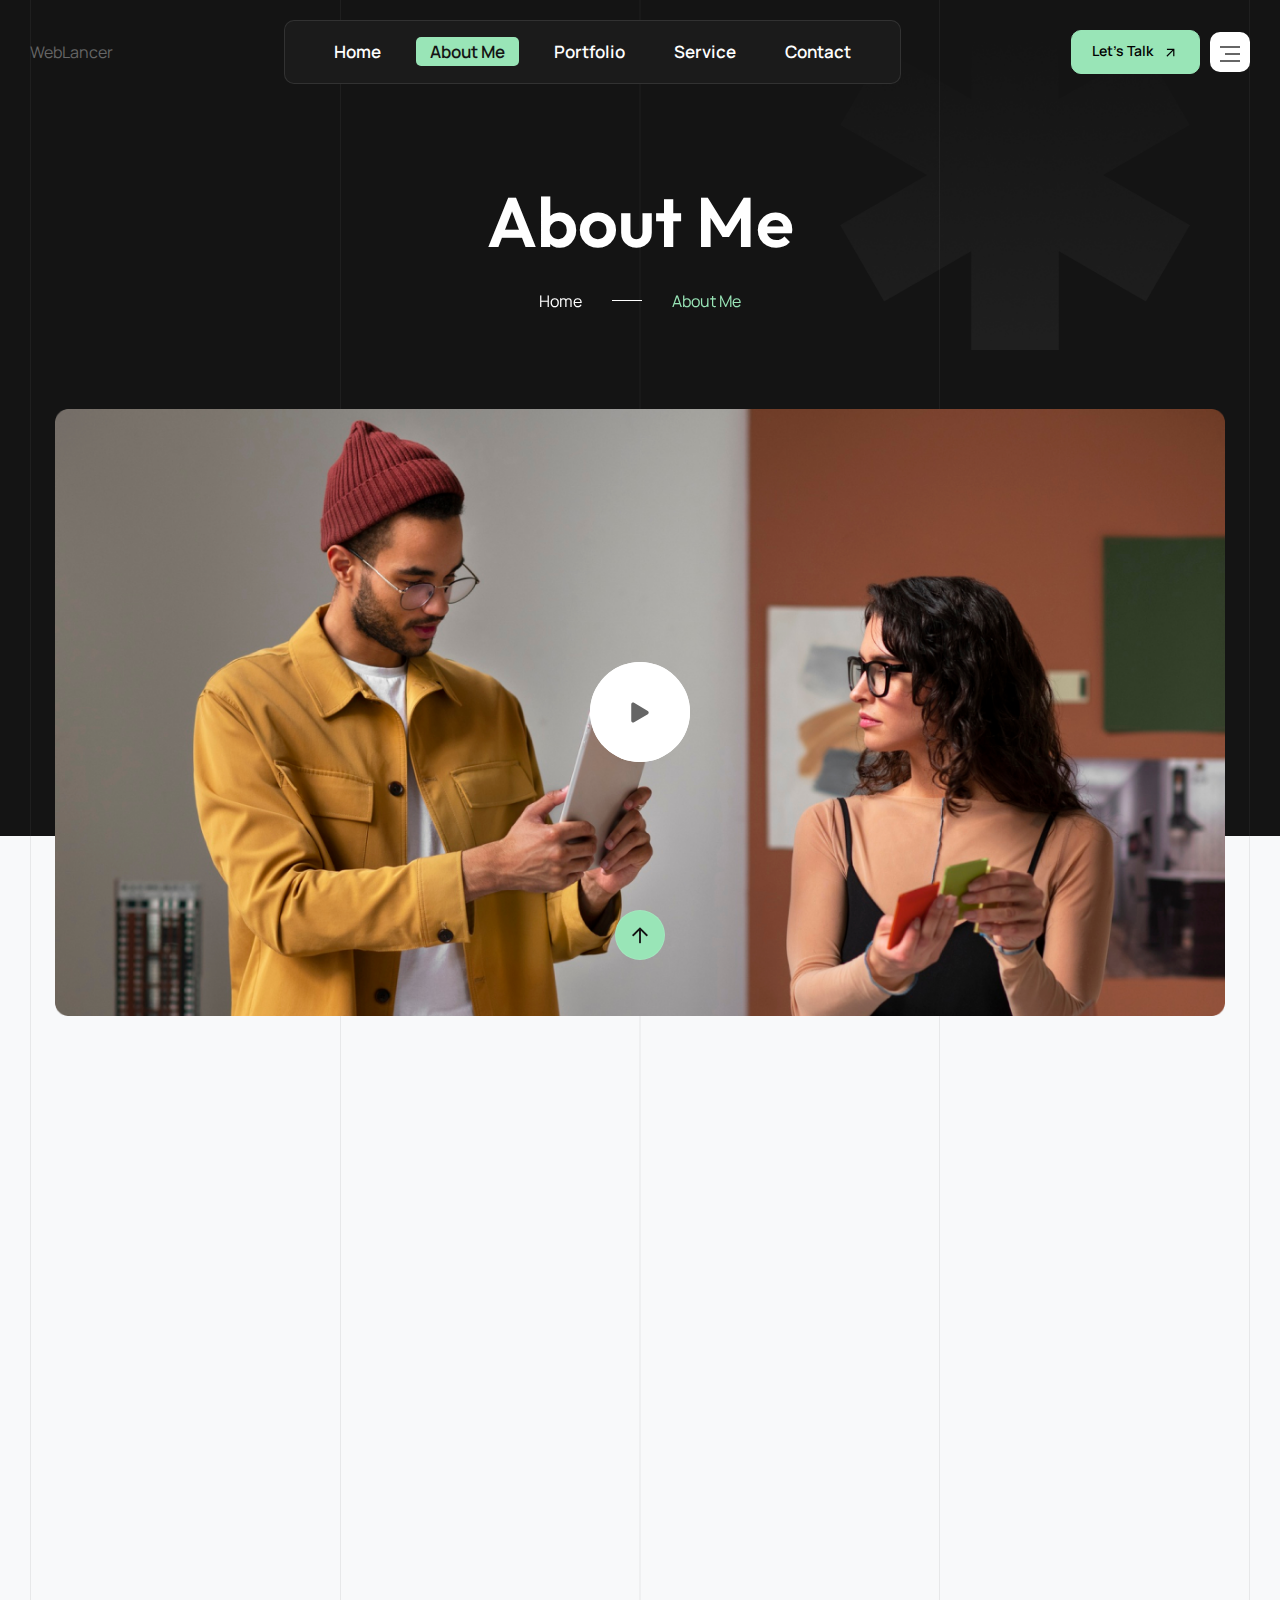
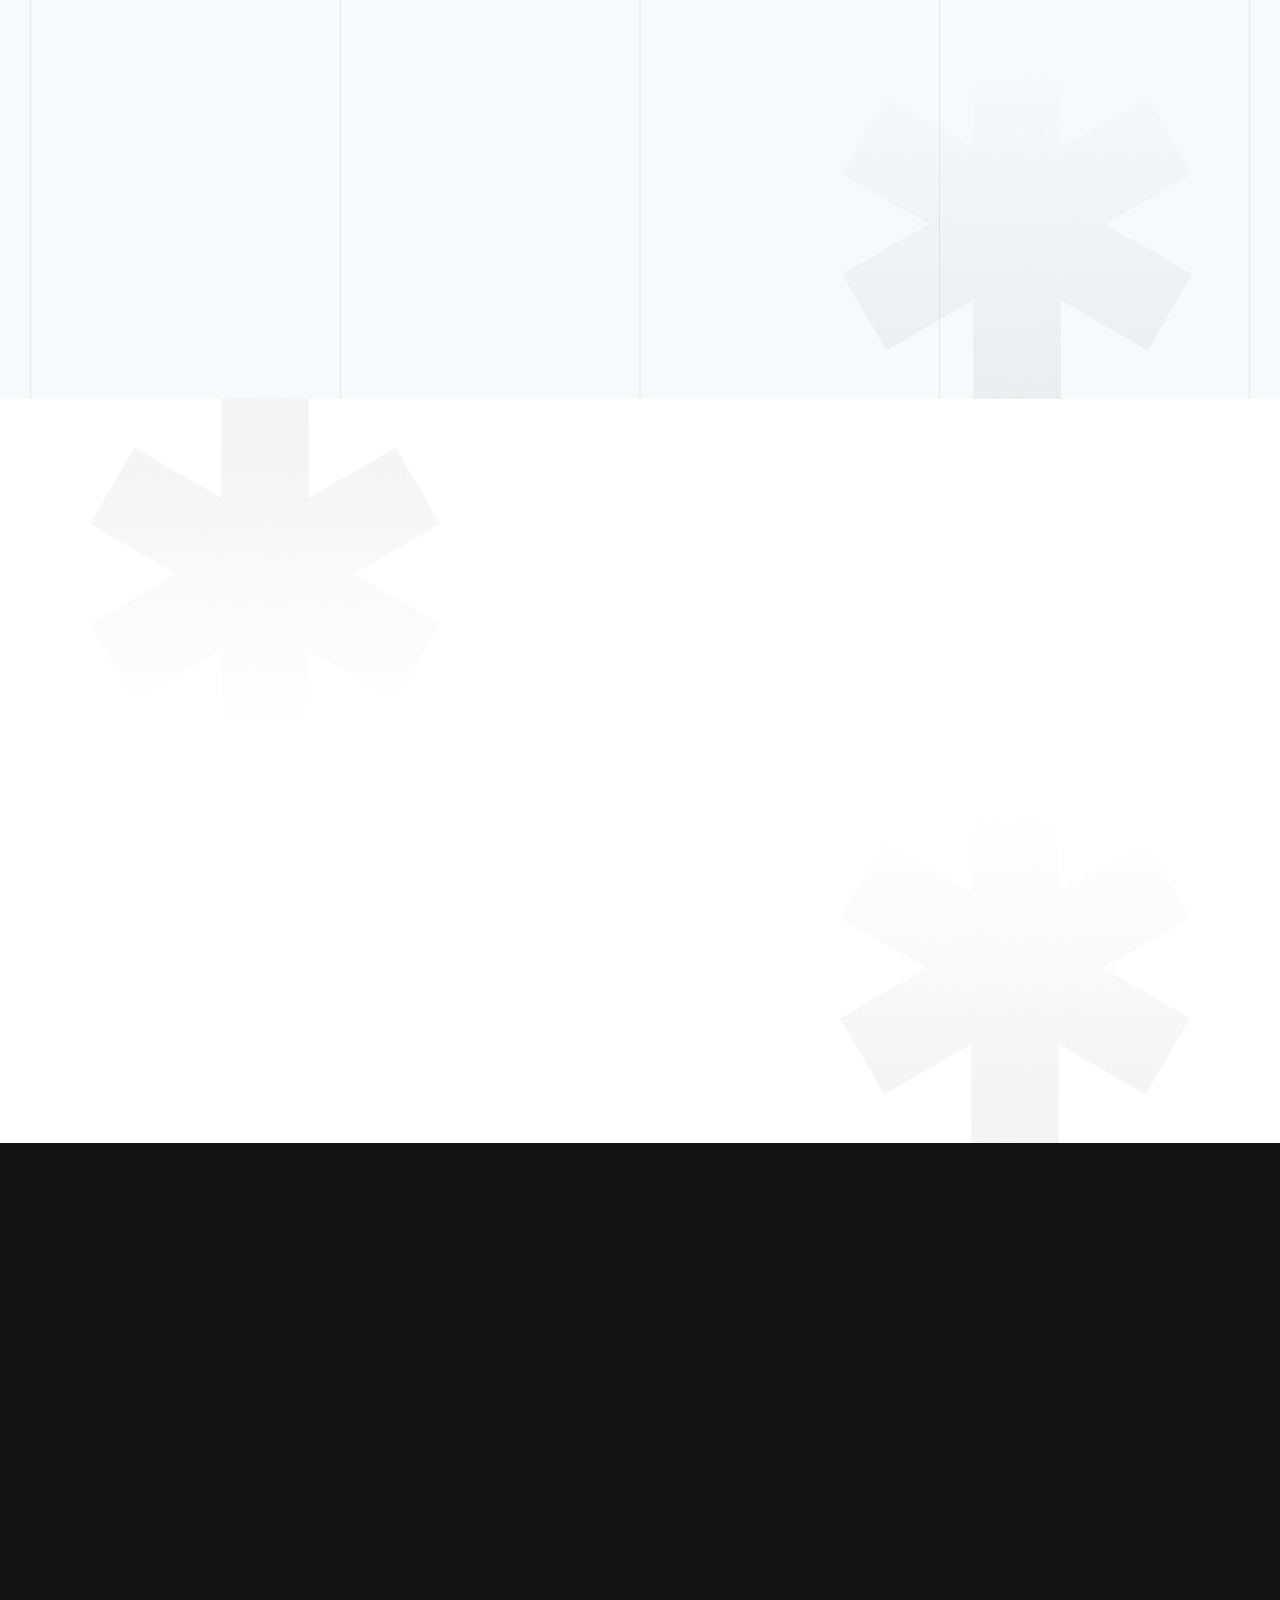
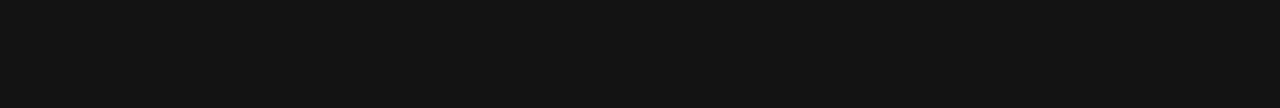
==== commit bda52bfd: "Update about-me.html" ====
--- a/about-me.html
+++ b/about-me.html
@@ -6,7 +6,7 @@
 <head>
     <meta charset="utf-8" />
     <meta http-equiv="x-ua-compatible" content="ie=edge" />
-    <title>Rexon - Personal Portfolio Template</title>
+    <title>WebLancer</title>
     <meta name="AdsBot-Google" content="noindex follow" />
     <meta name="description" content="Rexon - Personal Portfolio Template">
     <meta name="viewport" content="width=device-width, initial-scale=1, shrink-to-fit=no" />
@@ -134,45 +134,8 @@
                         </a>
 
                     </li>
-                    <li class="offcanvas-menu-item">
-                        <a href="service-details.html" class="text-white fw-bold d-flex flex-wrap align-items-center justify-content-between offcanvas-menu-link">Services
-                            Details
-                            <span class="d-inline-block animate-arrow-up">
-              <svg width="24" height="24" viewBox="0 0 24 24" fill="none" xmlns="http://www.w3.org/2000/svg">
-                <path d="M7 17L17 7" stroke="currentColor" stroke-opacity="0.9" stroke-width="2" stroke-linecap="round"
-                  stroke-linejoin="round"></path>
-                <path d="M7 7H17V17" stroke="currentColor" stroke-opacity="0.9" stroke-width="2" stroke-linecap="round"
-                  stroke-linejoin="round"></path>
-              </svg>
-            </span>
-                        </a>
-
-                    </li>
-                    <li class="offcanvas-menu-item">
-                        <a href="blog-grid.html" class="text-white fw-bold d-flex flex-wrap align-items-center justify-content-between offcanvas-menu-link">Blog
-                            <span class="d-inline-block animate-arrow-up">
-              <svg width="24" height="24" viewBox="0 0 24 24" fill="none" xmlns="http://www.w3.org/2000/svg">
-                <path d="M7 17L17 7" stroke="currentColor" stroke-opacity="0.9" stroke-width="2" stroke-linecap="round"
-                  stroke-linejoin="round"></path>
-                <path d="M7 7H17V17" stroke="currentColor" stroke-opacity="0.9" stroke-width="2" stroke-linecap="round"
-                  stroke-linejoin="round"></path>
-              </svg>
-            </span>
-                        </a>
-                    </li>
-                    <li class="offcanvas-menu-item">
-                        <a href="blog-details.html" class="text-white fw-bold d-flex flex-wrap align-items-center justify-content-between offcanvas-menu-link">Blog
-                            Details
-                            <span class="d-inline-block animate-arrow-up">
-              <svg width="24" height="24" viewBox="0 0 24 24" fill="none" xmlns="http://www.w3.org/2000/svg">
-                <path d="M7 17L17 7" stroke="currentColor" stroke-opacity="0.9" stroke-width="2" stroke-linecap="round"
-                  stroke-linejoin="round"></path>
-                <path d="M7 7H17V17" stroke="currentColor" stroke-opacity="0.9" stroke-width="2" stroke-linecap="round"
-                  stroke-linejoin="round"></path>
-              </svg>
-            </span>
-                        </a>
-                    </li>
+                   
+                 
                     <li class="offcanvas-menu-item">
                         <a href="project.html" class="text-white fw-bold d-flex flex-wrap align-items-center justify-content-between offcanvas-menu-link">Projects
                             <span class="d-inline-block animate-arrow-up">
@@ -185,19 +148,7 @@
             </span>
                         </a>
                     </li>
-                    <li class="offcanvas-menu-item">
-                        <a href="Project-details.html" class="text-white fw-bold d-flex flex-wrap align-items-center justify-content-between offcanvas-menu-link">Project
-                            Details
-                            <span class="d-inline-block animate-arrow-up">
-              <svg width="24" height="24" viewBox="0 0 24 24" fill="none" xmlns="http://www.w3.org/2000/svg">
-                <path d="M7 17L17 7" stroke="currentColor" stroke-opacity="0.9" stroke-width="2" stroke-linecap="round"
-                  stroke-linejoin="round"></path>
-                <path d="M7 7H17V17" stroke="currentColor" stroke-opacity="0.9" stroke-width="2" stroke-linecap="round"
-                  stroke-linejoin="round"></path>
-              </svg>
-            </span>
-                        </a>
-                    </li>
+                  
                     <li class="offcanvas-menu-item">
                         <a href="about-me.html" class="text-white fw-bold d-flex flex-wrap align-items-center justify-content-between offcanvas-menu-link">About
                             Me
@@ -380,128 +331,6 @@
 
 
     <!-- Awards Section Start -->
-    <section class="bg-white section-padding-top section-padding-bottom">
-        <div class="container">
-            <div class="row mb-6 pb-6" data-aos="fade-up">
-                <div class="col-12 col-xl-6">
-                    <div class="sub-title d-flex align-items-center mb-8 mb-xl-0">
-                        <span>02</span> <span class="hr-span"></span> <span>My Awards</span>
-                    </div>
-                </div>
-                <div class="col-12 col-xl-6">
-                    <h3 class="title">
-                        <span class="d-sm-block">I Have Got Many Awards</span>
-                        Explore Global Awards
-                    </h3>
-                </div>
-            </div>
-            <div class="row">
-                <div class="col-12">
-                    <div class="awards-lists d-flex flex-column" data-aos="fade-up" data-aos-delay="500">
-                        <div class="d-flex flex-column flex-md-row align-items-center justify-content-between awards-list awards-list-active">
-                            <span class="awards-date">2002</span>
-                            <h4 class="awards-title mb-0">Lead UX/UI Designer</h4>
-                            <h5 class="awards-text">Best Design Of the Day</h5>
-                        </div>
-                        <div class="d-flex flex-column flex-md-row align-items-center justify-content-between awards-list">
-                            <span class="awards-date">2002</span>
-                            <h4 class="awards-title mb-0">Senior Product Designer</h4>
-                            <h5 class="awards-text">Site Of This Week</h5>
-                        </div>
-                        <div class="d-flex flex-column flex-md-row align-items-center justify-content-between awards-list">
-                            <span class="awards-date">2002</span>
-                            <h4 class="awards-title mb-0">Web Designer</h4>
-                            <h5 class="awards-text">Awwwards</h5>
-                        </div>
-                        <div class="d-flex flex-column flex-md-row align-items-center justify-content-between awards-list">
-                            <span class="awards-date">2002</span>
-                            <h4 class="awards-title mb-0">Design Hunt</h4>
-                            <h5 class="awards-text">Features Designer</h5>
-                        </div>
-                        <div class="d-flex flex-column flex-md-row align-items-center justify-content-between awards-list">
-                            <span class="awards-date">2002</span>
-                            <h4 class="awards-title mb-0">Best Freelancer Designer</h4>
-                            <h5 class="awards-text">Dribbble</h5>
-                        </div>
-                        <div class="d-flex flex-column flex-md-row align-items-center justify-content-between awards-list">
-                            <span class="awards-date">2002</span>
-                            <h4 class="awards-title mb-0">Quick Learner</h4>
-                            <h5 class="awards-text">Features Designer</h5>
-                        </div>
-
-
-                    </div>
-
-                    <div class="d-flex justify-content-center mt-10" data-aos="fade-up" data-aos-delay="300">
-                        <a href="#" class="btn btn-primary">
-                            View All Awards
-                            <span class="contact-btn-icon">
-                                <svg width="16" height="15" viewBox="0 0 16 15" fill="none"
-                                    xmlns="http://www.w3.org/2000/svg">
-                                    <path
-                                        d="M3.90566 3.95808C3.88909 3.80893 4.02167 3.67634 4.1874 3.67634H11.1148C11.2806 3.67634 11.3966 3.79235 11.3966 3.95808V10.8855C11.3966 11.0512 11.264 11.1838 11.1148 11.1673L10.4685 11.1838C10.3028 11.1838 10.1702 11.0512 10.1868 10.9021L10.1702 5.74794L4.51885 11.3993C4.40284 11.5153 4.23712 11.5153 4.12111 11.3993L3.65707 10.9352C3.55763 10.8358 3.54106 10.6535 3.65707 10.5375L9.3084 4.88616H4.17083C4.02167 4.90273 3.88909 4.77015 3.88909 4.60442L3.90566 3.95808Z"
-                                        fill="currentColor"></path>
-                                </svg>
-                            </span>
-                        </a>
-                    </div>
-                </div>
-            </div>
-        </div>
-    </section>
-    <!-- Awards Section End -->
-
-
-    <!-- Testimonial section start -->
-   
-    <!-- Testimonial section End -->
-
-
-    <!-- Brand Section Start-->
-
-    <div class="bg-white partner-section position-relative z-1" data-aos="fade-up" data-aos-delay="300">
-        <div class="partner-section-inner">
-            <div class="container-fluid">
-                <div class="row">
-                    <div class="col-12">
-                        <div class="brandCarousel">
-                            <div class="swiper brand-carousel">
-                                <div class="swiper-wrapper">
-                                    <div class="swiper-slide">
-                                        <img class="mx-auto d-block" src="assets/images/partners/walmart.png" alt="walmart">
-                                    </div>
-                                    <div class="swiper-slide">
-                                        <img class="mx-auto d-block" src="assets/images/partners/trend-micro.png" alt="Trend Micro">
-                                    </div>
-                                    <div class="swiper-slide">
-                                        <img class="mx-auto d-block" src="assets/images/partners/slack.png" alt="slack">
-                                    </div>
-                                    <div class="swiper-slide">
-                                        <img class="mx-auto d-block" src="assets/images/partners/appen.png" alt="appen">
-                                    </div>
-                                    <div class="swiper-slide">
-                                        <img class="mx-auto d-block" src="assets/images/partners/linkedIn.png" alt="linkedIn">
-                                    </div>
-                                    <div class="swiper-slide">
-                                        <img class="mx-auto d-block" src="assets/images/partners/spotify.png" alt="spotify">
-                                    </div>
-                                    <div class="swiper-slide">
-                                        <img class="mx-auto d-block" src="assets/images/partners/insta.png" alt="Insta">
-                                    </div>
-                                    <div class="swiper-slide">
-                                        <img class="mx-auto d-block" src="assets/images/partners/slack.png" alt="slack">
-                                    </div>
-                                </div>
-                            </div>
-                        </div>
-
-
-                    </div>
-                </div>
-            </div>
-        </div>
-
-    </div>
 
     <!-- Brand Section End-->
 
@@ -756,4 +585,4 @@
 
 
 <!-- Mirrored from www.hiveart.xyz/rexon/rexon/about-me.html by HTTrack Website Copier/3.x [XR&CO'2014], Wed, 20 Nov 2024 06:30:58 GMT -->
-</html>+</html>
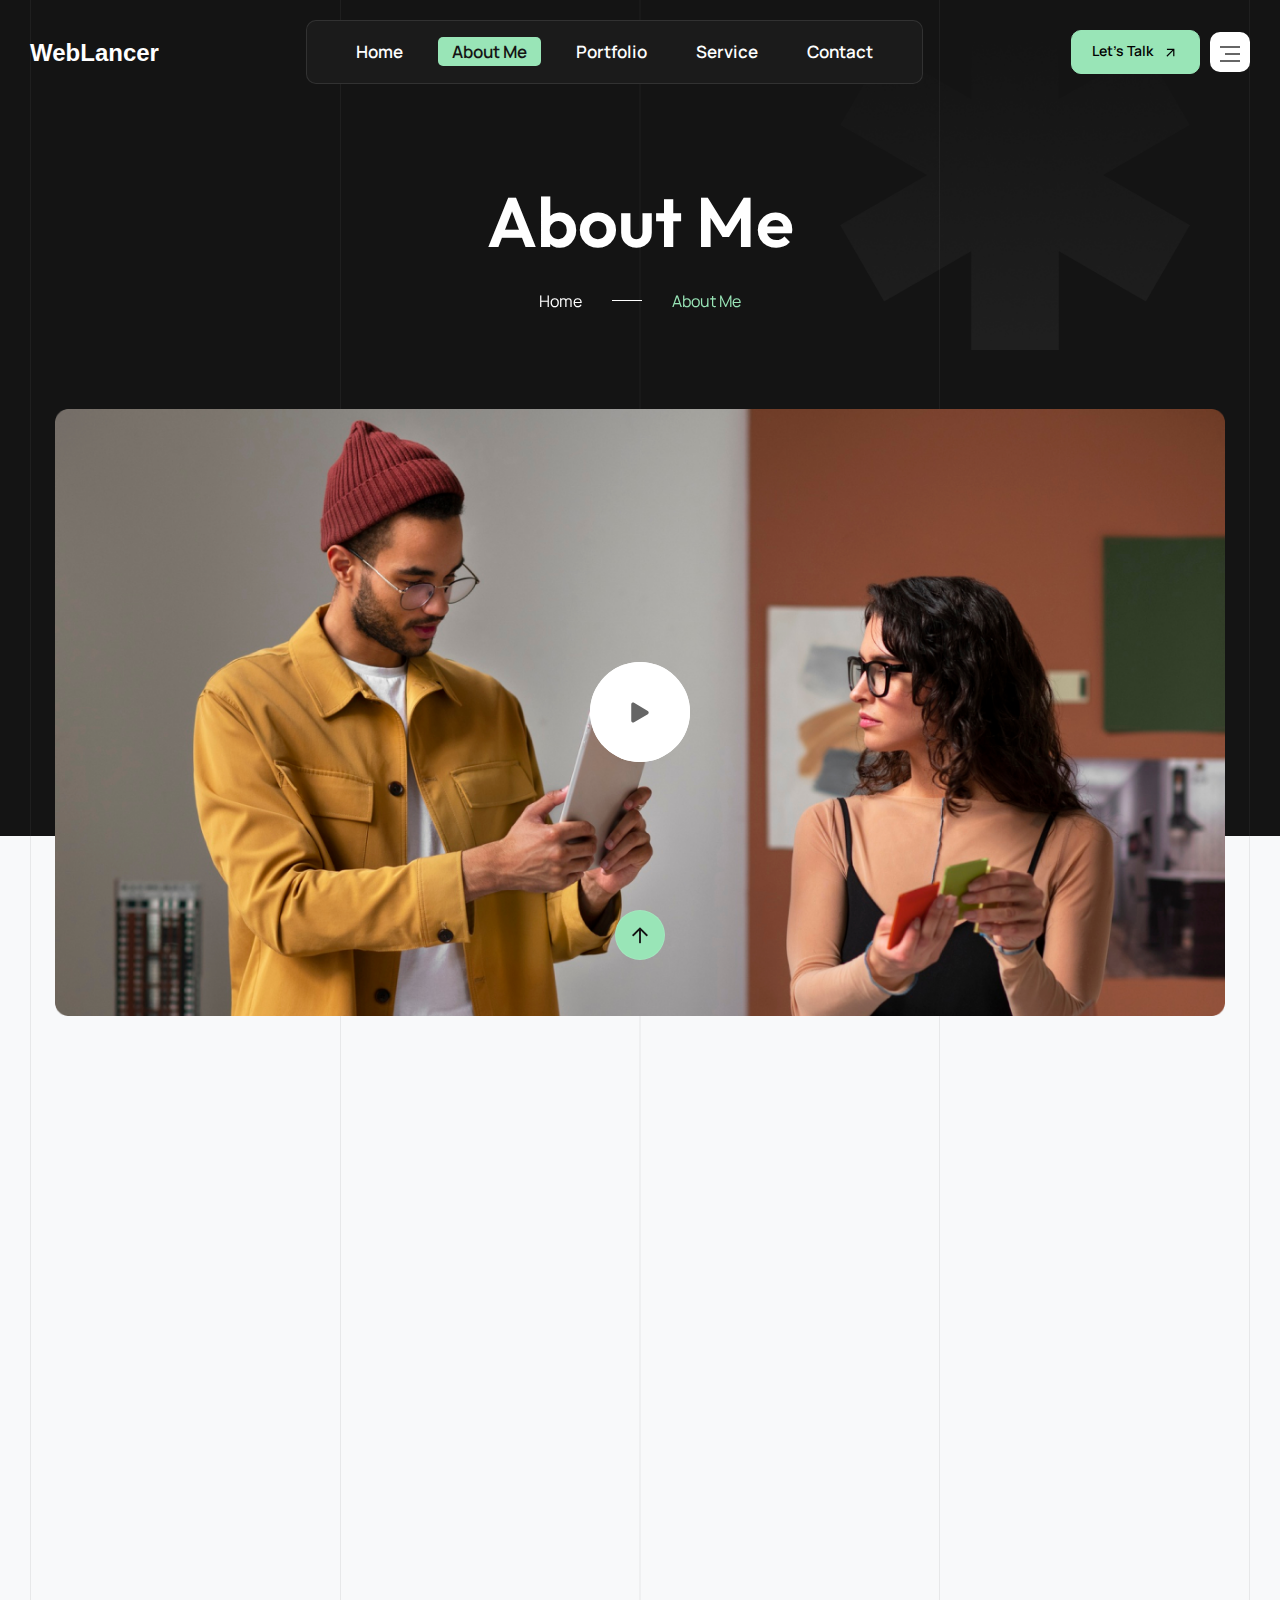
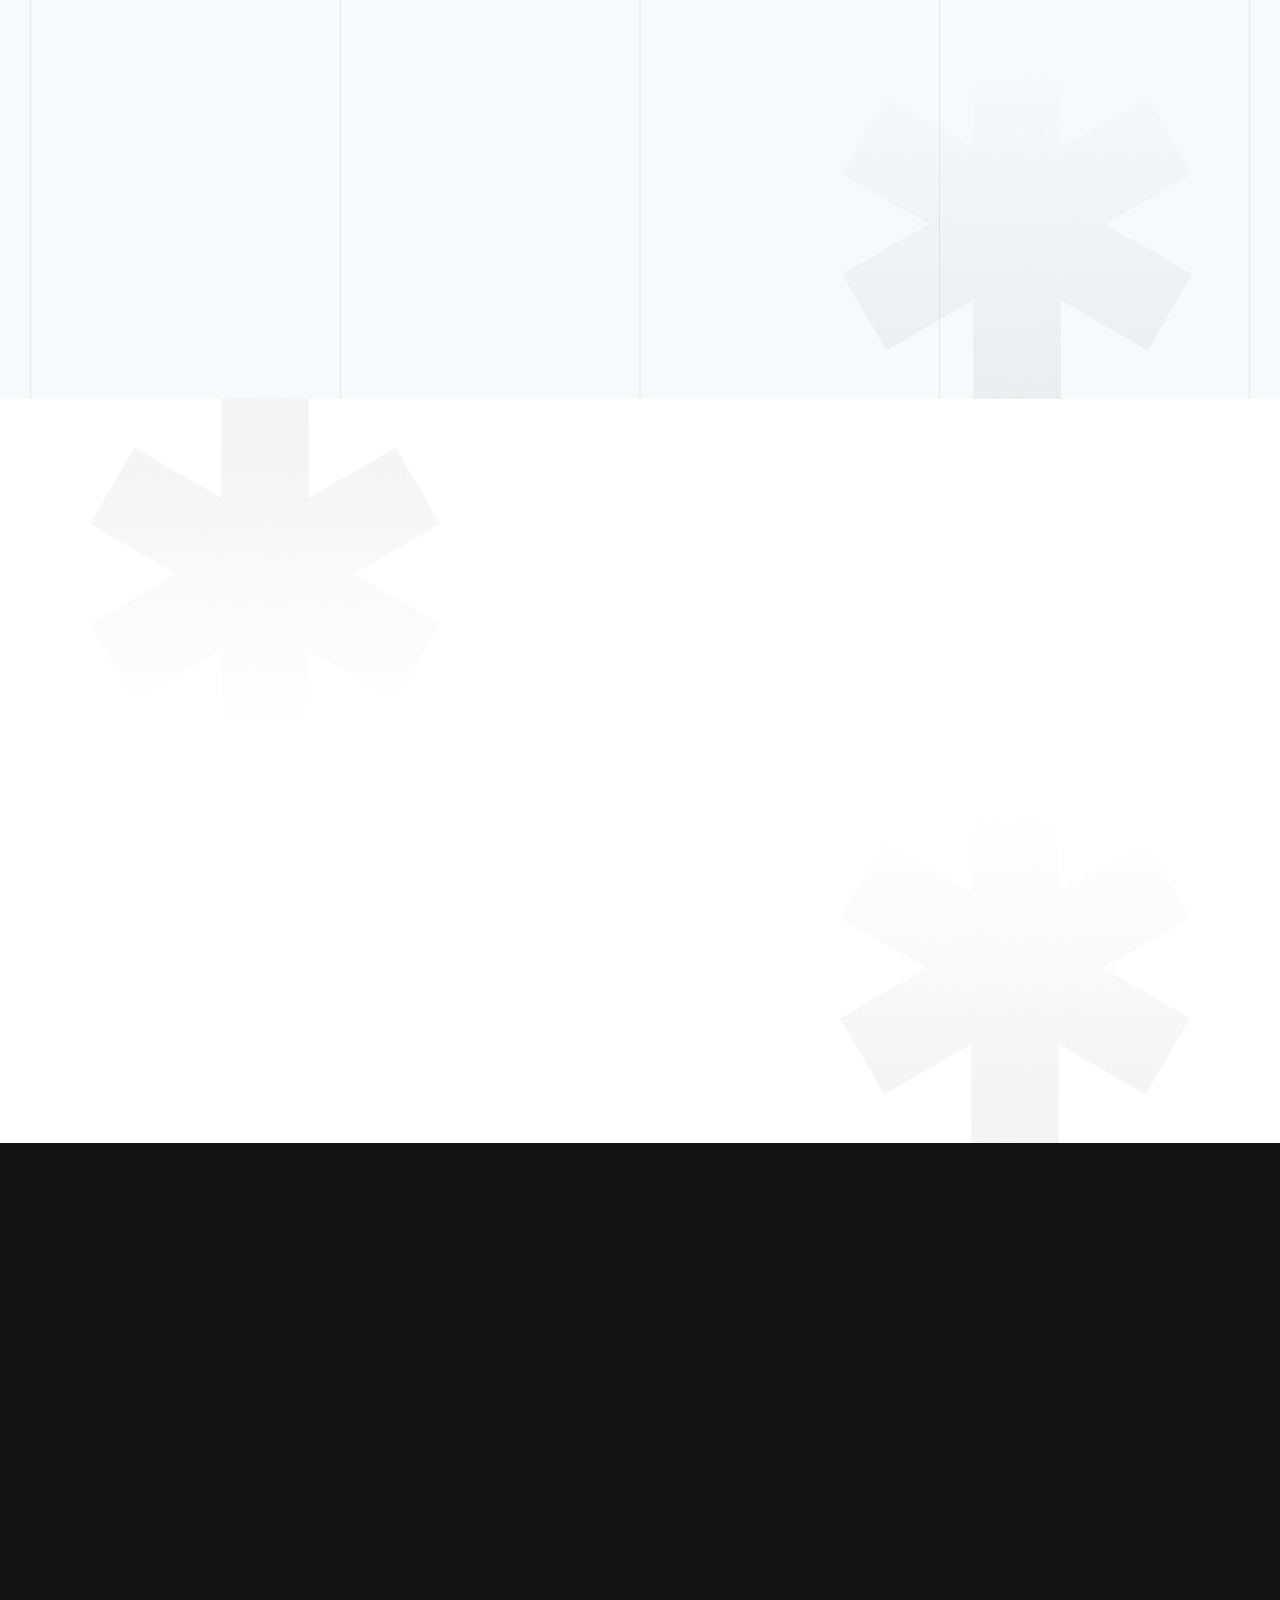
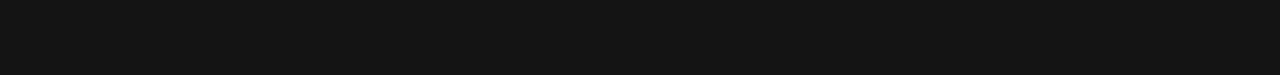
==== commit 4cf34c56: "Update about-me.html" ====
--- a/about-me.html
+++ b/about-me.html
@@ -382,7 +382,7 @@
     <!-- Cta section End -->
 
     <!-- Footer Start -->
-    <footer class="bg-dark">
+     <footer class="bg-dark">
         <div class="overflow-hidden">
             <div data-aos="zoom-in">
                 <div class="footer position-relative z-1">
@@ -397,32 +397,14 @@
                     <!-- line pattern end -->
                     <div class="container">
                         <div class="row">
-                            <div class="col-md-12 col-lg-3 col-xl-2">
+                            <div class="col-md-12 col-lg-4 col-xl-4">
                                 <div class="row flex-lg-column">
-                                    <a class="col-12 col-sm-6 col-md-7 col-lg-12" href="index.html">WebLancer</a>
+                                    <a class="col-12 col-sm-6 col-md-7 col-lg-12 brand-logo" href="index.html">WebLancer</a>
                                     <div class="footer-widget-list d-xl-none col-12 col-sm-6 col-md-5 col-lg-12 mt-6 mb-8 mt-sm-0 mt-lg-8">
                                         <div class="footer-widget-list-item">
                                             <p>Social Media</p>
                                             <ul class="social-links d-flex flex-wrap list-unstyled">
-                                                <li class="social-links-item"><a href="#" class="social-link">
-                                                        <svg width="8" height="14" viewBox="0 0 8 14" fill="none" xmlns="http://www.w3.org/2000/svg">
-                                                            <path d="M7.08398 7.9375H5.17969V13.625H2.64062V7.9375H0.558594V5.60156H2.64062V3.79883C2.64062 1.76758 3.85938 0.625 5.71289 0.625C6.60156 0.625 7.54102 0.802734 7.54102 0.802734V2.80859H6.5C5.48438 2.80859 5.17969 3.41797 5.17969 4.07812V5.60156H7.43945L7.08398 7.9375Z" fill="currentColor" />
-                                                        </svg>
-
-                                                    </a></li>
-                                                <li class="social-links-item"><a href="#" class="social-link">
-                                                        <svg width="14" height="11" viewBox="0 0 14 11" fill="none" xmlns="http://www.w3.org/2000/svg">
-                                                            <path d="M12.0918 2.60938C12.0918 2.73633 12.0918 2.83789 12.0918 2.96484C12.0918 6.49414 9.42578 10.5312 4.52539 10.5312C3.00195 10.5312 1.60547 10.0996 0.4375 9.33789C0.640625 9.36328 0.84375 9.38867 1.07227 9.38867C2.31641 9.38867 3.45898 8.95703 4.37305 8.24609C3.20508 8.2207 2.21484 7.45898 1.88477 6.39258C2.0625 6.41797 2.21484 6.44336 2.39258 6.44336C2.62109 6.44336 2.875 6.39258 3.07813 6.3418C1.85938 6.08789 0.945313 5.02148 0.945313 3.72656V3.70117C1.30078 3.9043 1.73242 4.00586 2.16406 4.03125C1.42773 3.54883 0.970704 2.73633 0.970704 1.82227C0.970704 1.31445 1.09766 0.857422 1.32617 0.476562C2.64648 2.07617 4.62695 3.14258 6.83594 3.26953C6.78516 3.06641 6.75977 2.86328 6.75977 2.66016C6.75977 1.1875 7.95313 -0.00585938 9.42578 -0.00585938C10.1875 -0.00585938 10.873 0.298828 11.3809 0.832031C11.9648 0.705078 12.5488 0.476562 13.0566 0.171875C12.8535 0.806641 12.4473 1.31445 11.8887 1.64453C12.4219 1.59375 12.9551 1.44141 13.4121 1.23828C13.0566 1.77148 12.5996 2.22852 12.0918 2.60938Z" fill="currentColor" />
-                                                        </svg>
-
-                                                    </a></li>
-                                                <li class="social-links-item"><a href="#" class="social-link">
-                                                        <svg width="13" height="13" viewBox="0 0 13 13" fill="none" xmlns="http://www.w3.org/2000/svg">
-                                                            <path d="M3.35156 12.125H0.990234V4.5332H3.35156V12.125ZM2.1582 3.51758C1.42187 3.51758 0.8125 2.88281 0.8125 2.12109C0.8125 1.38477 1.42187 0.775391 2.1582 0.775391C2.91992 0.775391 3.5293 1.38477 3.5293 2.12109C3.5293 2.88281 2.91992 3.51758 2.1582 3.51758ZM12.1621 12.125H9.82617V8.44336C9.82617 7.55469 9.80078 6.4375 8.58203 6.4375C7.36328 6.4375 7.18555 7.37695 7.18555 8.36719V12.125H4.82422V4.5332H7.08398V5.57422H7.10937C7.43945 4.99023 8.20117 4.35547 9.34375 4.35547C11.7305 4.35547 12.1875 5.92969 12.1875 7.96094V12.125H12.1621Z" fill="currentColor" />
-                                                        </svg>
-
-                                                    </a></li>
-                                                <li class="social-links-item"><a href="#" class="social-link">
+                                               <li class="social-links-item"><a href="https://www.instagram.com/anshtripathi_o9/?igsh=dHhybzhqejNwbzZm#" class="social-link">
                                                         <svg width="13" height="12" viewBox="0 0 13 12" fill="none" xmlns="http://www.w3.org/2000/svg">
                                                             <path d="M6.5 3.33008C8.09961 3.33008 9.41992 4.65039 9.41992 6.25C9.41992 7.875 8.09961 9.16992 6.5 9.16992C4.875 9.16992 3.58008 7.875 3.58008 6.25C3.58008 4.65039 4.875 3.33008 6.5 3.33008ZM6.5 8.1543C7.54102 8.1543 8.37891 7.31641 8.37891 6.25C8.37891 5.20898 7.54102 4.37109 6.5 4.37109C5.43359 4.37109 4.5957 5.20898 4.5957 6.25C4.5957 7.31641 5.45898 8.1543 6.5 8.1543ZM10.207 3.22852C10.207 3.60938 9.90234 3.91406 9.52148 3.91406C9.14062 3.91406 8.83594 3.60938 8.83594 3.22852C8.83594 2.84766 9.14062 2.54297 9.52148 2.54297C9.90234 2.54297 10.207 2.84766 10.207 3.22852ZM12.1367 3.91406C12.1875 4.85352 12.1875 7.67188 12.1367 8.61133C12.0859 9.52539 11.8828 10.3125 11.2227 10.998C10.5625 11.6582 9.75 11.8613 8.83594 11.9121C7.89648 11.9629 5.07812 11.9629 4.13867 11.9121C3.22461 11.8613 2.4375 11.6582 1.75195 10.998C1.0918 10.3125 0.888671 9.52539 0.83789 8.61133C0.787109 7.67188 0.787109 4.85352 0.83789 3.91406C0.888671 3 1.0918 2.1875 1.75195 1.52734C2.4375 0.867188 3.22461 0.664062 4.13867 0.613281C5.07812 0.5625 7.89648 0.5625 8.83594 0.613281C9.75 0.664062 10.5625 0.867188 11.2227 1.52734C11.8828 2.1875 12.0859 3 12.1367 3.91406ZM10.918 9.60156C11.2227 8.86523 11.1465 7.08789 11.1465 6.25C11.1465 5.4375 11.2227 3.66016 10.918 2.89844C10.7148 2.41602 10.334 2.00977 9.85156 1.83203C9.08984 1.52734 7.3125 1.60352 6.5 1.60352C5.66211 1.60352 3.88477 1.52734 3.14844 1.83203C2.64062 2.03516 2.25977 2.41602 2.05664 2.89844C1.75195 3.66016 1.82812 5.4375 1.82812 6.25C1.82812 7.08789 1.75195 8.86523 2.05664 9.60156C2.25977 10.1094 2.64062 10.4902 3.14844 10.6934C3.88477 10.998 5.66211 10.9219 6.5 10.9219C7.3125 10.9219 9.08984 10.998 9.85156 10.6934C10.334 10.4902 10.7402 10.1094 10.918 9.60156Z" fill="currentColor" />
                                                         </svg>
@@ -433,85 +415,33 @@
                                     </div>
                                 </div>
                             </div>
-                            <div class="col-12 col-sm-6 col-md-7 col-lg-5 col-xl-4">
+                            <div class="col-12 col-sm-6 col-md-6 col-lg-6 col-xl-6">
                                 <div class="footer-widget">
                                     <div class="footer-widget-list">
                                         <div class="footer-widget-list-item">
                                             <p>Location</p>
-                                            <h3 class="footer-title">352 Thatcher Road St, Mahattan,<br /> NY 10463, US</h3>
+                                            <h3 class="footer-title">Kanpur</h3>
                                         </div>
                                         <div class="footer-widget-list-item">
                                             <p>Get In Touch</p>
-                                            <a class="text-white footer-widget-link" href="mailto:support@gmail.com">support@gmail.com</a>
-                                            <a class="text-white footer-widget-link" href="tel:+00012345688">+000 (123) 456
+                                            <a class="text-white footer-widget-link" href="mailto:anshtripathi8938@gmail.com">anshtripathi8938@gmail.com</a>
+                                            <a class="text-white footer-widget-link" href="tel:8273564334">8273564334
                                                 88</a>
                                         </div>
                                     </div>
                                 </div>
                             </div>
-                            <div class="col-12 col-sm-6 col-md-5 col-lg-4 col-xl-4">
-                                <div class="footer-widget">
-                                    <div class="footer-widget-list">
-                                        <div class="footer-widget-list-item">
-                                            <p>Newsletter</p>
-                                            <h3 class="footer-title">Subscribe our newsletter <br />
-                                        to get more updates</h3>
-                                        </div>
-                                        <div class="footer-widget-list-item">
-                                            <form class="news-letter">
-                                                <div class="position-relative">
-                                                    <span class="position-absolute form-email-icon">
-                                                <svg width="14" height="15" viewBox="0 0 14 15" fill="none"
-                                                    xmlns="http://www.w3.org/2000/svg">
-                                                    <path
-                                                        d="M13.5078 5.26172C13.8086 5.50781 14 5.86328 14 6.27344V13.4375C14 14.1758 13.3984 14.75 12.6875 14.75H1.3125C0.574219 14.75 0 14.1758 0 13.4375V6.27344C0 5.86328 0.164062 5.50781 0.464844 5.26172C0.574219 5.17969 3.5 2.82812 4.15625 2.28125C4.78516 1.78906 5.79688 0.75 7 0.75C8.17578 0.75 9.21484 1.81641 9.81641 2.28125C10.4453 2.80078 13.3711 5.15234 13.5078 5.26172ZM12.6875 13.2734V6.35547C12.6875 6.30078 12.6602 6.24609 12.6055 6.21875C12.168 5.86328 9.625 3.83984 8.99609 3.32031C8.50391 2.9375 7.62891 2.0625 7 2.0625C6.34375 2.0625 5.46875 2.91016 4.97656 3.32031C4.34766 3.83984 1.80469 5.86328 1.36719 6.21875C1.3125 6.24609 1.3125 6.30078 1.3125 6.35547V13.2734C1.3125 13.3828 1.36719 13.4375 1.47656 13.4375H12.5234C12.6055 13.4375 12.6875 13.3828 12.6875 13.2734ZM11.8125 8.16016C11.9219 8.29688 11.8945 8.51562 11.7578 8.625C10.9648 9.25391 10.1172 9.91016 9.81641 10.1836C9.1875 10.6758 8.17578 11.6875 7 11.6875C5.79688 11.6875 4.75781 10.6484 4.15625 10.1836C3.85547 9.9375 3.00781 9.25391 2.21484 8.625C2.07812 8.51562 2.05078 8.29688 2.16016 8.16016L2.59766 7.64062C2.70703 7.50391 2.89844 7.47656 3.0625 7.61328C3.82812 8.24219 4.64844 8.89844 4.97656 9.14453C5.46875 9.52734 6.34375 10.375 7 10.375C7.62891 10.375 8.50391 9.55469 8.99609 9.14453C9.32422 8.89844 10.1445 8.24219 10.9102 7.61328C11.0742 7.47656 11.2656 7.50391 11.375 7.64062L11.8125 8.16016Z"
-                                                        fill="currentColor" />
-                                                </svg>
-
-                                            </span>
-                                                    <input type="text" class="form-control" placeholder="Email Address">
-                                                </div>
-                                                <button type="submit" class="btn btn-primary contact-btn">Subscribe
-                                                    <span class="contact-btn-icon">
-                                                <svg width="16" height="15" viewBox="0 0 16 15" fill="none"
-                                                    xmlns="http://www.w3.org/2000/svg">
-                                                    <path
-                                                        d="M3.90566 3.95808C3.88909 3.80893 4.02167 3.67634 4.1874 3.67634H11.1148C11.2806 3.67634 11.3966 3.79235 11.3966 3.95808V10.8855C11.3966 11.0512 11.264 11.1838 11.1148 11.1673L10.4685 11.1838C10.3028 11.1838 10.1702 11.0512 10.1868 10.9021L10.1702 5.74794L4.51885 11.3993C4.40284 11.5153 4.23712 11.5153 4.12111 11.3993L3.65707 10.9352C3.55763 10.8358 3.54106 10.6535 3.65707 10.5375L9.3084 4.88616H4.17083C4.02167 4.90273 3.88909 4.77015 3.88909 4.60442L3.90566 3.95808Z"
-                                                        fill="currentColor"></path>
-                                                </svg>
-                                            </span>
-                                                </button>
-                                            </form>
-                                        </div>
-                                    </div>
-                                </div>
-
-                            </div>
-                            <div class="col col-md-6 d-none d-xl-block col-xl-2">
+                            
+                            <div class="col-12 col-md-6 d-none d-xl-block col-xl-2">
                                 <div class="footer-widget px-0">
                                     <div class="footer-widget-list">
                                         <div class="footer-widget-list-item">
                                             <p>Social Media</p>
                                             <ul class="social-links d-flex flex-wrap list-unstyled">
-                                                <li class="social-links-item"><a href="#" class="social-link">
-                                                        <svg width="8" height="14" viewBox="0 0 8 14" fill="none" xmlns="http://www.w3.org/2000/svg">
-                                                            <path d="M7.08398 7.9375H5.17969V13.625H2.64062V7.9375H0.558594V5.60156H2.64062V3.79883C2.64062 1.76758 3.85938 0.625 5.71289 0.625C6.60156 0.625 7.54102 0.802734 7.54102 0.802734V2.80859H6.5C5.48438 2.80859 5.17969 3.41797 5.17969 4.07812V5.60156H7.43945L7.08398 7.9375Z" fill="currentColor" />
-                                                        </svg>
-
-                                                    </a></li>
-                                                <li class="social-links-item"><a href="#" class="social-link">
-                                                        <svg width="14" height="11" viewBox="0 0 14 11" fill="none" xmlns="http://www.w3.org/2000/svg">
-                                                            <path d="M12.0918 2.60938C12.0918 2.73633 12.0918 2.83789 12.0918 2.96484C12.0918 6.49414 9.42578 10.5312 4.52539 10.5312C3.00195 10.5312 1.60547 10.0996 0.4375 9.33789C0.640625 9.36328 0.84375 9.38867 1.07227 9.38867C2.31641 9.38867 3.45898 8.95703 4.37305 8.24609C3.20508 8.2207 2.21484 7.45898 1.88477 6.39258C2.0625 6.41797 2.21484 6.44336 2.39258 6.44336C2.62109 6.44336 2.875 6.39258 3.07813 6.3418C1.85938 6.08789 0.945313 5.02148 0.945313 3.72656V3.70117C1.30078 3.9043 1.73242 4.00586 2.16406 4.03125C1.42773 3.54883 0.970704 2.73633 0.970704 1.82227C0.970704 1.31445 1.09766 0.857422 1.32617 0.476562C2.64648 2.07617 4.62695 3.14258 6.83594 3.26953C6.78516 3.06641 6.75977 2.86328 6.75977 2.66016C6.75977 1.1875 7.95313 -0.00585938 9.42578 -0.00585938C10.1875 -0.00585938 10.873 0.298828 11.3809 0.832031C11.9648 0.705078 12.5488 0.476562 13.0566 0.171875C12.8535 0.806641 12.4473 1.31445 11.8887 1.64453C12.4219 1.59375 12.9551 1.44141 13.4121 1.23828C13.0566 1.77148 12.5996 2.22852 12.0918 2.60938Z" fill="currentColor" />
-                                                        </svg>
-
-                                                    </a></li>
-                                                <li class="social-links-item"><a href="#" class="social-link">
-                                                        <svg width="13" height="13" viewBox="0 0 13 13" fill="none" xmlns="http://www.w3.org/2000/svg">
-                                                            <path d="M3.35156 12.125H0.990234V4.5332H3.35156V12.125ZM2.1582 3.51758C1.42187 3.51758 0.8125 2.88281 0.8125 2.12109C0.8125 1.38477 1.42187 0.775391 2.1582 0.775391C2.91992 0.775391 3.5293 1.38477 3.5293 2.12109C3.5293 2.88281 2.91992 3.51758 2.1582 3.51758ZM12.1621 12.125H9.82617V8.44336C9.82617 7.55469 9.80078 6.4375 8.58203 6.4375C7.36328 6.4375 7.18555 7.37695 7.18555 8.36719V12.125H4.82422V4.5332H7.08398V5.57422H7.10937C7.43945 4.99023 8.20117 4.35547 9.34375 4.35547C11.7305 4.35547 12.1875 5.92969 12.1875 7.96094V12.125H12.1621Z" fill="currentColor" />
-                                                        </svg>
-
-                                                    </a></li>
-                                                <li class="social-links-item"><a href="#" class="social-link">
+                                              
+                                                
+                                              
+                                                <li class="social-links-item"><a href="https://www.instagram.com/anshtripathi_o9/?igsh=dHhybzhqejNwbzZm#" class="social-link">
                                                         <svg width="13" height="12" viewBox="0 0 13 12" fill="none" xmlns="http://www.w3.org/2000/svg">
                                                             <path d="M6.5 3.33008C8.09961 3.33008 9.41992 4.65039 9.41992 6.25C9.41992 7.875 8.09961 9.16992 6.5 9.16992C4.875 9.16992 3.58008 7.875 3.58008 6.25C3.58008 4.65039 4.875 3.33008 6.5 3.33008ZM6.5 8.1543C7.54102 8.1543 8.37891 7.31641 8.37891 6.25C8.37891 5.20898 7.54102 4.37109 6.5 4.37109C5.43359 4.37109 4.5957 5.20898 4.5957 6.25C4.5957 7.31641 5.45898 8.1543 6.5 8.1543ZM10.207 3.22852C10.207 3.60938 9.90234 3.91406 9.52148 3.91406C9.14062 3.91406 8.83594 3.60938 8.83594 3.22852C8.83594 2.84766 9.14062 2.54297 9.52148 2.54297C9.90234 2.54297 10.207 2.84766 10.207 3.22852ZM12.1367 3.91406C12.1875 4.85352 12.1875 7.67188 12.1367 8.61133C12.0859 9.52539 11.8828 10.3125 11.2227 10.998C10.5625 11.6582 9.75 11.8613 8.83594 11.9121C7.89648 11.9629 5.07812 11.9629 4.13867 11.9121C3.22461 11.8613 2.4375 11.6582 1.75195 10.998C1.0918 10.3125 0.888671 9.52539 0.83789 8.61133C0.787109 7.67188 0.787109 4.85352 0.83789 3.91406C0.888671 3 1.0918 2.1875 1.75195 1.52734C2.4375 0.867188 3.22461 0.664062 4.13867 0.613281C5.07812 0.5625 7.89648 0.5625 8.83594 0.613281C9.75 0.664062 10.5625 0.867188 11.2227 1.52734C11.8828 2.1875 12.0859 3 12.1367 3.91406ZM10.918 9.60156C11.2227 8.86523 11.1465 7.08789 11.1465 6.25C11.1465 5.4375 11.2227 3.66016 10.918 2.89844C10.7148 2.41602 10.334 2.00977 9.85156 1.83203C9.08984 1.52734 7.3125 1.60352 6.5 1.60352C5.66211 1.60352 3.88477 1.52734 3.14844 1.83203C2.64062 2.03516 2.25977 2.41602 2.05664 2.89844C1.75195 3.66016 1.82812 5.4375 1.82812 6.25C1.82812 7.08789 1.75195 8.86523 2.05664 9.60156C2.25977 10.1094 2.64062 10.4902 3.14844 10.6934C3.88477 10.998 5.66211 10.9219 6.5 10.9219C7.3125 10.9219 9.08984 10.998 9.85156 10.6934C10.334 10.4902 10.7402 10.1094 10.918 9.60156Z" fill="currentColor" />
                                                         </svg>
@@ -531,10 +461,10 @@
                         <div class="row">
                             <div class="col-md-6">
                                 <ul class="footer-links d-flex align-items-center justify-content-center justify-content-md-end list-unstyled">
-                                    <li class="footer-links-item"><a href="#" class="footer-link">Home</a></li>
-                                    <li class="footer-links-item"><a href="#" class="footer-link">About</a></li>
-                                    <li class="footer-links-item"><a href="#" class="footer-link"> Privacy Policy</a></li>
-                                    <li class="footer-links-item"><a href="#" class="footer-link">Contact</a></li>
+                                    <li class="footer-links-item"><a href="index.html" class="footer-link">Home</a></li>
+                                    <li class="footer-links-item"><a href="about-me.html" class="footer-link">About</a></li>
+                                    
+                                    <li class="footer-links-item"><a href="contact.html" class="footer-link">Contact</a></li>
                                 </ul>
                             </div>
                             <div class="col-md-6 order-md-first mt-2 mt-md-0">
--- a/assets/css/pages/about-me.css
+++ b/assets/css/pages/about-me.css
@@ -7,7 +7,13 @@
 *::before {
   box-sizing: border-box;
 }
-
+.brand-logo{
+  font-family: 'Lucida Sans', 'Lucida Sans Regular', 'Lucida Grande', 'Lucida Sans Unicode', Geneva, Verdana, sans-serif;
+  font-size:24px;
+  color:white;
+  font-weight:600
+  
+}
 html,
 body {
   margin: 0;
@@ -2634,4 +2640,4 @@
   top: 50%;
   left: 50%;
   transform: translate(-50%, -50%);
-}+}
